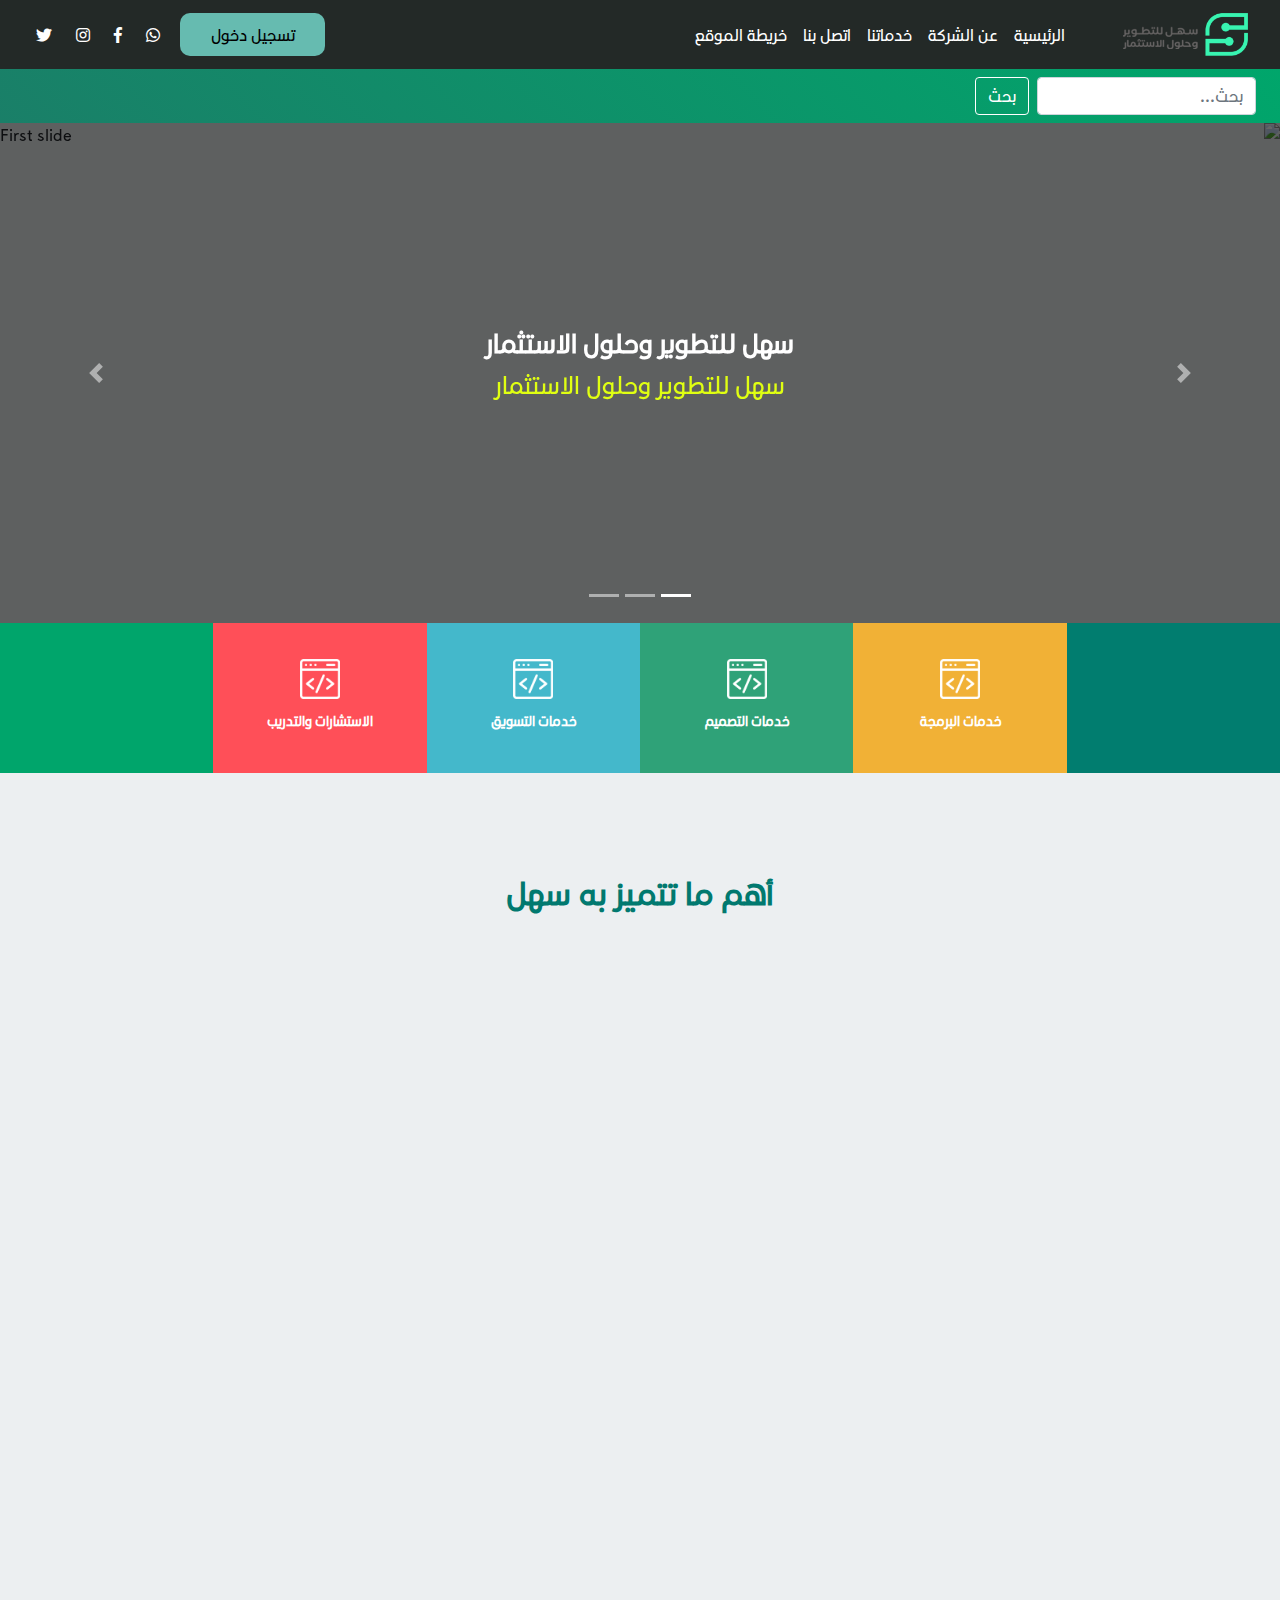
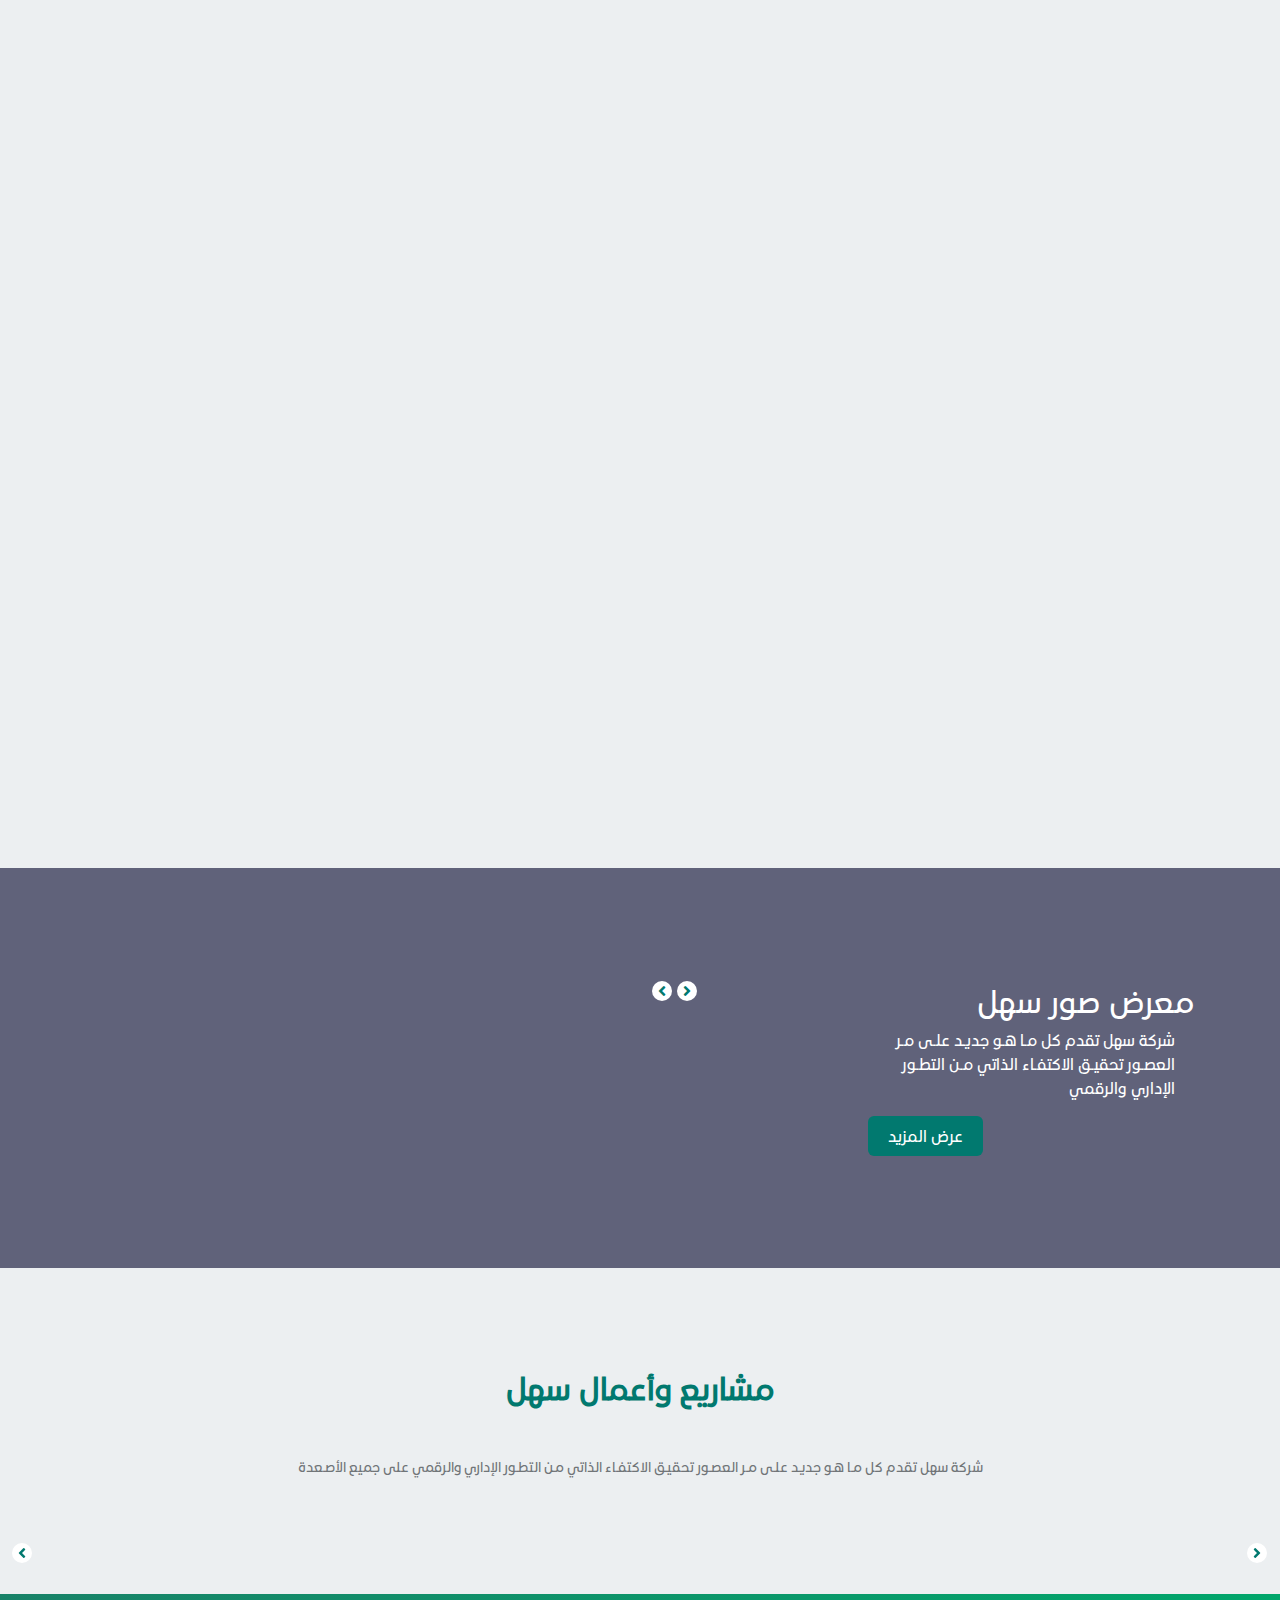
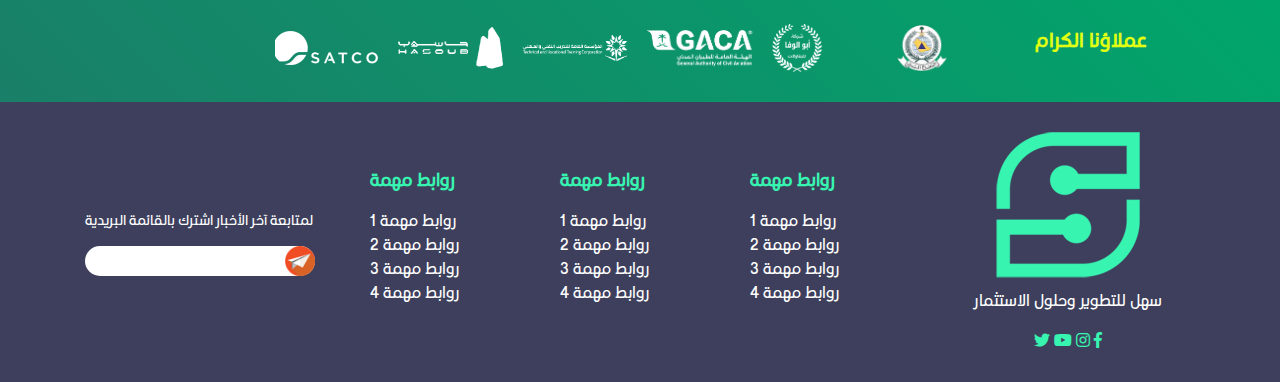
==== index.html @ a37078ad "Add files via upload" ====
<!DOCTYPE html>
<html lang="en">
<head>
    <meta charset="UTF-8">
    <meta http-equiv="X-UA-Compatible" content="IE=edge">
    <meta name="viewport" content="width=device-width, initial-scale=1.0">
    <link rel="stylesheet" href="https://maxcdn.bootstrapcdn.com/bootstrap/4.0.0/css/bootstrap.min.css" integrity="sha384-Gn5384xqQ1aoWXA+058RXPxPg6fy4IWvTNh0E263XmFcJlSAwiGgFAW/dAiS6JXm" crossorigin="anonymous">
    <link href="css/owl.carousel.min.css" rel="stylesheet">
    <link href="css/animate.css" rel="stylesheet">
    <link href="https://unpkg.com/aos@2.3.1/dist/aos.css" rel="stylesheet">
    <link rel="stylesheet" href="css/all.css">
    <link rel="stylesheet" href="css/style.css">
    <link rel="stylesheet" href="css/media.css">
    <link rel="icon" href="img/Layer 11.png" size="16*16">
    <title>Sahel | Home</title>
</head>
<body>

    <!-- Start Nabbar -->
    <nav class="navbar navbar-expand-lg nabBarhead">
        <div class="navbar-brand divImgHead" href="#">
            <img src="img/logo.png" alt="">
        </div>
        <button class="navbar-toggler" type="button" data-toggle="collapse" data-target="#navbarSupportedContent" aria-controls="navbarSupportedContent" aria-expanded="false" aria-label="Toggle navigation">
          <span class="navbar-toggler-icon"></span>
        </button>
      
        <div class="collapse navbar-collapse" id="navbarSupportedContent">
          <ul class="navbar-nav">
            <li class="nav-item active">
              <a class="nav-link aNavHead" href="#">الرئيسية <span class="sr-only">(current)</span></a>
            </li>
            <li class="nav-item">
              <a class="nav-link aNavHead" href="#">عن الشركة</a>
            </li>
            <li class="nav-item">
                <a class="nav-link aNavHead" href="#">خدماتنا</a>
              </li>
            <!-- <li class="nav-item dropdown">
              <a class="nav-link dropdown-toggle aNavHead" href="#" id="navbarDropdown" role="button" data-toggle="dropdown" aria-haspopup="true" aria-expanded="false">
                Dropdown
              </a>
              <div class="dropdown-menu" aria-labelledby="navbarDropdown">
                <a class="dropdown-item" href="#">Action</a>
                <a class="dropdown-item" href="#">Another action</a>
                <div class="dropdown-divider"></div>
                <a class="dropdown-item" href="#">Something else here</a>
              </div>
            </li> -->
            <li class="nav-item">
              <a class="nav-link aNavHead" href="#">اتصل بنا</a>
            </li>
            <li class="nav-item">
                <a class="nav-link aNavHead" href="#">خريطة الموقع</a>
              </li>
          </ul>
         
        </div>
        <div class="divLog">
            <button class="btnLogHead">تسجيل دخول</button>
        </div>
        <div class="divIconsHead">
            <i class="fab fa-whatsapp"></i>
            <i class="fab fa-facebook-f"></i>
            <i class="fab fa-instagram"></i>
            <i class="fab fa-twitter"></i>
        </div>
      
    </nav>
    <nav class="navbar navSearch">
        <form class="form-inline my-2 my-lg-0">
            <input class="form-control mr-sm-2 txtSearchHead" type="search" placeholder="بحث..." aria-label="Search">
            <button class="btn btnSearchHead my-2 my-sm-0" type="submit">بحث</button>
          </form>
      </nav>
    <!-- End Nabbar -->
    <!-- Start Content -->

    <!-- Start Slider -->
    <div id="carouselExampleIndicators" class="carousel slide" data-ride="carousel">
        <ol class="carousel-indicators">
          <li data-target="#carouselExampleIndicators" data-slide-to="0" class="active"></li>
          <li data-target="#carouselExampleIndicators" data-slide-to="1"></li>
          <li data-target="#carouselExampleIndicators" data-slide-to="2"></li>
        </ol>
        <div class="carousel-inner">
          <div class="carousel-item imgCurousel active">

            <img class="d-block w-100" src="img/lawPortfolio1.jpg" alt="First slide">
            <div class="overImgSlider">
                <div>
                <h3 class="hSahelSlider">سهل للتطوير وحلول الاستثمار</h3>
                <p  class="pSahelSlider">سهل للتطوير وحلول الاستثمار</p>
               
            </div>
            </div>
          </div>
          <div class="carousel-item imgCurousel">
            <img class="d-block w-100" src="img/lawPortfolio1.jpg" alt="Second slide">
            <div class="overImgSlider">
                <div>
                <h3 class="hSahelSlider">سهل للتطوير وحلول الاستثمار</h3>
                <p  class="pSahelSlider">سهل للتطوير وحلول الاستثمار</p>
              
            </div>
            </div>
          </div>
          <div class="carousel-item imgCurousel">
            <img class="d-block w-100" src="img/lawPortfolio1.jpg" alt="Third slide">
            <div class="overImgSlider">
                <div>
                <h3 class="hSahelSlider">سهل للتطوير وحلول الاستثمار</h3>
                <p  class="pSahelSlider">سهل للتطوير وحلول الاستثمار</p>
               
            </div>
            </div>
          </div>
        </div>
        <a class="carousel-control-prev" href="#carouselExampleIndicators" role="button" data-slide="prev">
          <span class="carousel-control-prev-icon" aria-hidden="true"></span>
          <span class="sr-only">Previous</span>
        </a>
        <a class="carousel-control-next" href="#carouselExampleIndicators" role="button" data-slide="next">
          <span class="carousel-control-next-icon" aria-hidden="true"></span>
          <span class="sr-only">Next</span>
        </a>
    </div>
    <!-- End Slider -->
    <div class="container-fluid secBoxesColors">
    <div class="row">
        <div class="col-md-2 col-12 colColorBoxes">
            <div class="rightBox"></div>
        </div>
        <div class="col-md-2 col-12 colColorBoxes">
            <a href="#">
            <div class="boxProgramming">
                <img src="img/iconCode.png" class="iconCodeImg" alt="">
                <p>خدمات البرمجة</p>
            </div>
            </a>
        </div>
        <div class="col-md-2 col-12 colColorBoxes">
            <a href="#">
            <div class="boxDesign">
                <img src="img/iconCode.png" class="iconCodeImg" alt="">
                <p>خدمات التصميم</p>
            </div>
            </a>
        </div>
        <div class="col-md-2 col-12 colColorBoxes">
            <a href="#">
            <div class="boxMarketing">
                <img src="img/iconCode.png" class="iconCodeImg" alt="">
                <p>خدمات التسويق</p>
            </div>
            </a>
        </div>
        <div class="col-md-2 col-12 colColorBoxes">
            <a href="#">
            <div class="boxTranining">
                <img src="img/iconCode.png" class="iconCodeImg" alt="">
                <p>الاستشارات والتدريب</p>
            </div>
            </a>
        </div>
        <div class="col-md-2 col-12 colColorBoxes">
            <div class="leftBox"></div>
        </div>
    </div>
    </div>
    <div class="container">
        <div class="secFeatures">
            <h2 class="hFeatures">أهم ما تتميز به سهل</h2>
            <div class="row">
                <div class="col-md-6 col-12" data-aos="fade-right">
                    <div class="flexFeatures">
                        <div class="divIconFeatures">
                            <img src="img/iconFeatures.png" class="iconFeatures" alt="">
                        </div>
                        <div>
                            <h5 class="hTxtFeatures">حلول ابتكارية غير تقليدية</h5>
                            <p  class="pFeatures">شركة سهل تسعى لتقديم شكل ونوع مختلف من الحلول العبقرية خارج الصندوق لتطوير وتحسين أعمالك ومشاريعك المستقبلية وبطرق مميزة.</p>
                    
                        </div>
                    </div>
                    <div class="flexFeatures">
                        <div class="divIconFeatures">
                            <img src="img/iconFeatures.png" class="iconFeatures" alt="">
                        </div>
                        <div>
                            <h5 class="hTxtFeatures">متابعة مستمرة لسير العمل</h5>
                            <p  class="pFeatures">شركة سهل تضمن لعملائها الكرام نجاح مشاريعهم وأعمالهم وذلك من خلال امدادهم بالتقارير الدورية اللازمة لسير عملهم لكي يكونوا في اطمئنان دائم.</p>
                    
                        </div>
                    </div>
                </div>
                <div class="col-md-6 col-12" data-aos="fade-left">
                    <div class="flexFeatures">
                        <div class="divIconFeatures">
                            <img src="img/iconFeatures.png" class="iconFeatures" alt="">
                        </div>
                        <div>
                            <h5 class="hTxtFeatures">خطة تنفيذية بخطوات مدروسة</h5>
                            <p  class="pFeatures">شركة سهل تتبع منهجية تتسم بالوضوح والشفافية في وضع الخطط لتنفيذ الحلول بكل سهولة و يسر وتضع خطوات مدروسة من قبل لضمان نجاح العمل.</p>
                    
                        </div>
                    </div>
                    <div class="flexFeatures">
                        <div class="divIconFeatures">
                            <img src="img/iconFeatures.png" class="iconFeatures" alt="">
                        </div>
                        <div>
                            <h5 class="hTxtFeatures">جودة عالية وأفضل سعر</h5>
                            <p  class="pFeatures">شركة سهل لا تسعى فقط لمجرد تقديم خدماتها لجمهورها فقط بل تهدف الى تقديم تلك الخدمات بأعلى جودة ممكنة وبأنسب وافضل سعر أيضا.</p>
                    
                        </div>
                    </div>
                </div>
            </div>
        </div>
        <div class="secAbout" data-aos="fade-up">
            <h2 class="hFeatures">من هي سهل للتطوير</h2>
            <div class="descAbout">
            <p>شركة سهل تقدم كل مـا هـو جديـد علـى مـر العصـور تحقيـق الاكتفـاء الذاتي مـن التطـور الإداري والرقمي على جميع الأصـعدة تـوفير اقتراحـات وفـرص استثمارية وتحليـل الـنظم التجارية وتقديم الاستشارات التطويرية والتقنية والتجارية</p>    
        </div>
            <div class="headSectors">
                <h3 class="hHeadSectors">مجالس سهل</h3>
                <button class="btnHeadSectors">قراءة المزيد</button>             
            </div>
            <div class="row">
                <div class="col-md-4 col-12" data-aos="flip-left">
                    <div class="divSector">
                        <div class="backIconAbout">
                            <img src="img/iconSector.png" alt="">
                        </div>
                        <h5 class="hHeadSectors">المجلس الاستشاري الفخري</h5>
                        <p class="pDivSector">شركة سهل تقدم كل مـا هـو جديـد علـى مـر العصـور تحقيـق الاكتفـاء الذاتي مـن التطـور الإداري والرقمي على جميع الأصـعدة تـوفير اقتراحـات وفـرص استثمارية</p>
                  
                    </div>
                </div>
                <div class="col-md-4 col-12" data-aos="flip-right">
                    <div class="divSector">
                        <div class="backIconAbout">
                            <img src="img/iconSector.png" alt="">
                        </div>
                        <h5 class="hHeadSectors">المجلس الاستثماري</h5>
                        <p class="pDivSector">شركة سهل تقدم كل مـا هـو جديـد علـى مـر العصـور تحقيـق الاكتفـاء الذاتي مـن التطـور الإداري والرقمي على جميع الأصـعدة تـوفير اقتراحـات وفـرص استثمارية</p>
                  
                    </div>
                </div>
                <div class="col-md-4 col-12" data-aos="flip-left">
                    <div class="divSector">
                        <div class="backIconAbout">
                            <img src="img/iconSector.png" alt="">
                        </div>
                        <h5 class="hHeadSectors">المجلس التسويقي</h5>
                        <p class="pDivSector">شركة سهل تقدم كل مـا هـو جديـد علـى مـر العصـور تحقيـق الاكتفـاء الذاتي مـن التطـور الإداري والرقمي على جميع الأصـعدة تـوفير اقتراحـات وفـرص استثمارية</p>
                  
                    </div>
                </div>
            </div>
            <div class="headSectors">
                <h3 class="hHeadSectors"> أبرز خدمات سهل</h3>
                <button class="btnHeadSectors">قراءة المزيد</button>             
            </div>
            <div class="row">
                <div class="col-md-4 col-12" data-aos="zoom-in">
                    <div class="divSector">
                        <div class="backIconAboutServices">
                            <img src="img/iconFeatures.png" alt="">
                        </div>
                        <h5 class="hHeadSectorServices">خدمات الدعم اللوجستي</h5>
                   </div>
                </div>
                <div class="col-md-4 col-12" data-aos="zoom-in-up">
                    <div class="divSector">
                        <div class="backIconAboutServices">
                            <img src="img/iconFeatures.png" alt="">
                        </div>
                        <h5 class="hHeadSectorServices">خدمات التدريب الاستشارات</h5>
                   </div>
                </div>
                <div class="col-md-4 col-12" data-aos="zoom-in-down">
                    <div class="divSector">
                        <div class="backIconAboutServices">
                            <img src="img/iconFeatures.png" alt="">
                        </div>
                        <h5 class="hHeadSectorServices">خدمات الحوكمة المؤسسية</h5>
                   </div>
                </div>
                <div class="col-md-4 col-12" data-aos="zoom-in-left">
                    <div class="divSector">
                        <div class="backIconAboutServices">
                            <img src="img/iconFeatures.png" alt="">
                        </div>
                        <h5 class="hHeadSectorServices">خدمات الأتمتة الرقمية</h5>
                   </div>
                </div>
                <div class="col-md-4 col-12" data-aos="zoom-in-right">
                    <div class="divSector">
                        <div class="backIconAboutServices">
                            <img src="img/iconFeatures.png" alt="">
                        </div>
                        <h5 class="hHeadSectorServices">خدمات البنية التحتية</h5>
                   </div>
                </div>
                <div class="col-md-4 col-12" data-aos="zoom-out">
                    <div class="divSector">
                        <div class="backIconAboutServices">
                            <img src="img/iconFeatures.png" alt="">
                        </div>
                        <h5 class="hHeadSectorServices">التسويق والتصميم والبرمجة</h5>
                   </div>
                </div>
            </div>
        </div>
    </div>
    <div class="secPortfolio">
            <div class="overImgPortfolio">
                <div class="container">
                    <div class="row">
                        <div class="col-md-6 col-12 colRightPortfolio">
                            <h2 class="hPortfolio">معرض صور سهل</h2>
                            <p class="pPortfolio">شركة سهل تقدم كل مـا هـو جديـد علـى مـر العصـور تحقيـق الاكتفـاء الذاتي مـن التطـور الإداري والرقمي</p>
                           <div class="divbtnHeadSectors">
                            <button class="btnHeadSectors">عرض المزيد</button>      
                           </div>
                        </div>
                        <div class="col-md-6 col-12"> 
                            <div class="col-lg-12"> 
                                <div class="client-logo-slider sliderPortfolio" style="direction: ltr;">
                                    <div class="single-item singleItemPortfolio">
                                       <div class="imgSliderPortfolio">
                                           <img src="img/lawPortfolio1.jpg" alt="">
                                       </div>
                                     
                                    </div>
                                    <div class="single-item singleItemPortfolio">
                                      
                                       <div class="imgSliderPortfolio">
                                        <img src="img/lawPortfolio1.jpg" alt="">
                                     </div>
                                    </div>
                                     <div class="single-item singleItemPortfolio">
                                       
                                       <div class="imgSliderPortfolio">
                                        <img src="img/lawPortfolio1.jpg" alt="">
                                     </div>
                                    </div>
                                    <div class="single-item singleItemPortfolio">
                                      
                                        <div class="imgSliderPortfolio">
                                         <img src="img/lawPortfolio1.jpg" alt="">
                                     </div>
                                     </div>
                                     <div class="single-item singleItemPortfolio">
                                       
                                        <div class="imgSliderPortfolio">
                                         <img src="img/lawPortfolio1.jpg" alt="">
                                      </div>
                                     </div>
                                     <div class="single-item singleItemPortfolio">
                                       
                                        <div class="imgSliderPortfolio">
                                         <img src="img/lawPortfolio1.jpg" alt="">
                                      </div>
                                     </div>
                                     <div class="single-item singleItemPortfolio">
                                       
                                        <div class="imgSliderPortfolio">
                                         <img src="img/lawPortfolio1.jpg" alt="">
                                      </div>
                                     </div>
                                     <div class="single-item singleItemPortfolio">
                                       
                                        <div class="imgSliderPortfolio">
                                         <img src="img/lawPortfolio1.jpg" alt="">
                                      </div>
                                     </div>
                                     <div class="single-item singleItemPortfolio">
                                       
                                        <div class="imgSliderPortfolio">
                                         <img src="img/lawPortfolio1.jpg" alt="">
                                      </div>
                                     </div>
                                </div>
                            </div>
                        </div>
                    </div>
                </div>
            </div>
    </div>
    <div class="secProjects">
        <h2 class="hFeatures">مشاريع وأعمال سهل</h2>
        <div class="descAbout">
        <p>شركة سهل تقدم كل مـا هـو جديـد علـى مـر العصـور تحقيـق الاكتفـاء الذاتي مـن التطـور الإداري والرقمي على جميع الأصـعدة </p>    
        </div>
        <div class="container">
        <div class="row">
            <div class="col-lg-12"> 
                <div class="client-logo-slider" style="direction: ltr;">
                    <div class="single-item">
                        <img src="img/lawPortfolio1.jpg" alt="">
                    </div>
                    <div class="single-item">
                        <img src="img/lawPortfolio1.jpg" alt="">
                    </div>  
                    <div class="single-item">
                        <img src="img/lawPortfolio1.jpg" alt="">
                    </div>  
                    <div class="single-item">
                        <img src="img/lawPortfolio1.jpg" alt="">
                    </div>  
                    <div class="single-item">
                        <img src="img/lawPortfolio1.jpg" alt="">
                    </div>  
                    <div class="single-item">
                        <img src="img/lawPortfolio1.jpg" alt="">
                    </div>  
                    <div class="single-item">
                        <img src="img/lawPortfolio1.jpg" alt="">
                    </div>  
                    <div class="single-item">
                        <img src="img/lawPortfolio1.jpg" alt="">
                    </div>  
                    <div class="single-item">
                        <img src="img/lawPortfolio1.jpg" alt="">
                    </div>  
                    <div class="single-item">
                        <img src="img/lawPortfolio1.jpg" alt="">
                    </div>
                    
                </div>
            </div>
        </div>
        </div>
    </div>
    <div class="secPartiners">
        <div class="container">
        <div class="row">
            <div class="col-md-2 col-12">
                <p class="pPartiners">عملاؤنا الكرام</p>
            </div>
            <div class="col-md-8 col-12">
                <div class="row">
                    <div class=" col-lg-12">
                        <div class="client-logo-slider sliderPortfolio" style="direction: ltr;">
                           
                            <div class="single-item">
                                <div>
                                    <img src="img/Layer 10.png" alt="">
                                </div>
                            </div>
                                <div class="single-item ">
                                <div>
                                    <img src="img/Layer 11 copy 3.png" alt="">
                                </div>
                                </div>
                                <div class="single-item ">
                                <div>
                                    <img src="img/Layer 7 copy 5.png" alt="">
                                </div>
                                </div>
                                <div class="single-item ">
                                <div>
                                    <img src="img/Layer 8 copy.png" alt="">
                                </div>
                                </div>
                                <div class="single-item ">
                                    <div>
                                        <img src="img/Layer 7.png" class="imgLayerParteners" alt="">
                                    </div>
                                    </div>
                                <div class="single-item ">
                                    <div>
                                        <img src="img/Layer 9.png"  class="imgLayerParteners" alt="">
                                    </div>
                                </div>
                            </div>
                        </div>
                    </div>
                </div>
        </div>
    </div>
    </div>
    <div class="footer">
        <div class="container">
            <div class="row rowColsFooter">
                <div class="col-md-3 col-12 colLogoFooter">
                    <img src="img/Layer 11.png" alt="">
                    <p class="pLogoFooter">سهل للتطوير وحلول الاستثمار</p>
                    <div class="divIconsFooter">
                        <i class="fab fa-facebook-f"></i>
                        <i class="fab fa-instagram"></i>
                        <i class="fab fa-youtube"></i>
                        <i class="fab fa-twitter"></i>
                    </div>
                </div>
                <div class="col-md-2 col-12">
                    <p class="headLinksFooter">روابط مهمة</p>
                    <ul type="none">
                        <a href="#" class="aLinksFooter">
                        <li>
                            روابط مهمة 1
                        </li>
                        </a>
                        <a href="#" class="aLinksFooter">
                            <li>
                                روابط مهمة 2
                            </li>
                        </a>
                        <a href="#" class="aLinksFooter">
                            <li>
                                روابط مهمة 3
                            </li>
                        </a>
                        <a href="#" class="aLinksFooter">
                            <li>
                                روابط مهمة 4
                            </li>
                        </a>
                    </ul>
                </div>
                <div class="col-md-2 col-12">
                    <p class="headLinksFooter">روابط مهمة</p>
                    <ul type="none">
                        <a href="#" class="aLinksFooter">
                        <li>
                            روابط مهمة 1
                        </li>
                        </a>
                        <a href="#" class="aLinksFooter">
                            <li>
                                روابط مهمة 2
                            </li>
                        </a>
                        <a href="#" class="aLinksFooter">
                            <li>
                                روابط مهمة 3
                            </li>
                        </a>
                        <a href="#" class="aLinksFooter">
                            <li>
                                روابط مهمة 4
                            </li>
                        </a>
                    </ul>
                </div>
                <div class="col-md-2 col-12">
                    <p class="headLinksFooter">روابط مهمة</p>
                    <ul type="none">
                        <a href="#" class="aLinksFooter">
                        <li>
                            روابط مهمة 1
                        </li>
                        </a>
                        <a href="#" class="aLinksFooter">
                            <li>
                                روابط مهمة 2
                            </li>
                        </a>
                        <a href="#" class="aLinksFooter">
                            <li>
                                روابط مهمة 3
                            </li>
                        </a>
                        <a href="#" class="aLinksFooter">
                            <li>
                                روابط مهمة 4
                            </li>
                        </a>
                    </ul>
                </div>
                <div class="col-md-3 col-12">
                    <div>
                    <p class="pFooterEmail">لمتابعة آخر الأخبار اشترك بالقائمة البريدية</p>
                    <div>
                        <input class="searchFooter" type="search">
                        <div class="imgSearchIconFooter">
                        <img src="img/searchIconFooter.png" alt="">
                        </div>
                    </div>
                </div>
                </div>

            </div>
        </div>
    </div>
    <!-- End content -->

    <script src="https://code.jquery.com/jquery-3.2.1.slim.min.js" integrity="sha384-KJ3o2DKtIkvYIK3UENzmM7KCkRr/rE9/Qpg6aAZGJwFDMVNA/GpGFF93hXpG5KkN" crossorigin="anonymous"></script>
    <script src="js/jquery-1.12.4.min.js"></script>
    <script src="https://cdnjs.cloudflare.com/ajax/libs/popper.js/1.12.9/umd/popper.min.js" integrity="sha384-ApNbgh9B+Y1QKtv3Rn7W3mgPxhU9K/ScQsAP7hUibX39j7fakFPskvXusvfa0b4Q" crossorigin="anonymous"></script>
    <script src="https://maxcdn.bootstrapcdn.com/bootstrap/4.0.0/js/bootstrap.min.js" integrity="sha384-JZR6Spejh4U02d8jOt6vLEHfe/JQGiRRSQQxSfFWpi1MquVdAyjUar5+76PVCmYl" crossorigin="anonymous"></script>
    <script src="js/owl.carousel.min.js"></script>
    <script src="js/jquery.mixitup.min.js"></script>
    <script src="js/jquery.counterup.min.js"></script>
    <script src="js/custom.js"></script>
    <!-- animate -->
    <script src="https://unpkg.com/aos@2.3.1/dist/aos.js"></script>
    <script>
        AOS.init();
      </script>

</body>
</html>
---- css/style.css ----
*{
    padding: 0;
    margin: 0;
    box-sizing: border-box;
}
html{
    direction: rtl;
}
body{
    background-color: #eceff1;
    font-family: Careem;
}
a{
    text-decoration: none;
}
a:hover{
    text-decoration: none;
}
@font-face {
    font-family: Careem;
    src: url(../webfonts/Careem\ Regular.ttf);
}
.nabBarhead{
    background-color:#232927 ;
}
.navSearch{
    background-image: -moz-linear-gradient( 45deg, rgb(26,127,104) 0%, rgb(0,166,107) 100%);
    background-image: -webkit-linear-gradient( 45deg, rgb(26,127,104) 0%, rgb(0,166,107) 100%);
    background-image: -ms-linear-gradient( 45deg, rgb(26,127,104) 0%, rgb(0,166,107) 100%);
}
.aNavHead{
    color: #fff !important;
}
.divImgHead{
    width: 10%;
    margin-left: 50px;
}
.divImgHead img{
    width: 100%;
    height: auto;
}
.txtSearchHead{
    margin-right: unset;
    margin-left: .5rem!important;
}
.btnSearchHead{
    border-color: #fff;
    color:#fff;
    background-color: transparent;
}
.divIconsHead{
    color: #fff;
}
.divIconsHead i{
    margin-left: 20px;
}
.btnLogHead{
        margin-left: 20px;
        border:none;
        border-radius: 10px;
        background-color: rgb(102, 187, 176);
        width: 145px;
        height: 43px;
}
.imgCurousel{
height: 500px;
}
.imgCurousel img{
    height: auto;
    position:relative;
}
.overImgSlider{
    position: absolute;
    top: 0px;
    height: 100%;
    width: 100%;
    background-color: rgba(0, 0, 0, 0.6);
    display: flex;
    align-items: center;
    justify-content: center;
    text-align: center;
}
.hSahelSlider{
    font-size: 19.44pt;
    color: #fff;
    font-weight: bold;
}
.pSahelSlider{
    color: rgb(224, 255, 18);      
    font-size: 18.44pt;
}
.rightBox{
    height: 150px;
    background-color: rgb(1, 125, 111);
}
.leftBox{
    height: 150px;
    background-color: rgb(0, 165, 107);
}
.boxProgramming{
    background-color: #f1b136;
    display: flex;
    flex-direction: column;
    align-items: center;
    justify-content: center;
    color: #fff;
    padding-top:30px ;
    padding-bottom:20px ;
    height: 150px;
}
.iconCodeImg{
    margin-bottom: 13px;
    width: 40px;
}
.boxProgramming p,.boxDesign p,.boxMarketing p,.boxTranining p{
    font-size: 10pt;
    font-weight: bold;
}
.boxDesign{
    background-color: #2fa278;
    display: flex;
    flex-direction: column;
    align-items: center;
    justify-content: center;
    color: #fff;
    padding-top:30px ;
    padding-bottom:20px ;
    height: 150px;
}
.boxMarketing{
    background-color: #44b8cb;
    display: flex;
    flex-direction: column;
    align-items: center;
    justify-content: center;
    color: #fff;
    padding-top:30px ;
    padding-bottom:20px ;
    height: 150px;
}
.boxTranining{
    background-color: #ff4f58;
    display: flex;
    flex-direction: column;
    align-items: center;
    justify-content: center;
    color: #fff;
    padding-top:30px ;
    padding-bottom:20px ;
    height: 150px;
}
.colColorBoxes{
    padding-left: 0px;
    padding-right: 0px;
}
.hFeatures{
    color: rgb(1, 121, 111);
    font-size: 12 pt;
    text-align: center;
    font-weight: bold;
    /* margin-top: 73px; */
    margin-bottom: 49px;
}
.flexFeatures{
    display: flex;
    align-items: center;
    margin-bottom: 20px;
}
.secPortfolio{
    margin-bottom: 100px;
}
.divIconFeatures{
    background-color: transparent;
    display: flex;
    align-items: center;
    justify-content: center;
    border: 1px solid  rgb(145, 139, 139);
    border-radius: 10px;
    padding:10px 15px;
    margin-left: 20px;
}
.iconFeatures{
    width: 40px;
}
.hTxtFeatures{
    color: rgb(1, 121, 111);
    text-align: right;
}
.pFeatures{
    text-align: right;
    color: rgb(112, 117, 120);
    width: 309px;
}
.secFeatures{
    margin-bottom: 100px;
}
.descAbout{
    color: rgb(112, 117, 120);
    text-align: center;
    padding-left: 180px;
    padding-right: 180px;
    font-size: 14px;
}
.headSectors{
    display: flex;
    align-items: center;
    justify-content: space-between;
    margin-bottom: 20px;
    margin-top: 20px;

}
.secBoxesColors{
    margin-bottom: 100px;
}
.hHeadSectors{
    color: rgb(1, 121, 111);
}
.btnHeadSectors{
    background-color:rgb(1, 121, 111) ;
    border: none;
    border-radius:6px;
    padding: 8px 20px;
    color: #fff;
}
.backIconAbout{
    height: 120px;
    width: 120px;
    border-radius: 50%;
    background-color:rgb(1, 121, 111) ;
    display: flex;
    justify-content: center;
    align-items: center;
    margin-bottom: 10px;
}
.backIconAbout img{
    width: 50px;
}
.divSector{
    display: flex;
    flex-direction: column;
    justify-content: center;
    align-items: center;
    margin-bottom: 40px;
}
.pDivSector{
    font-size: 14.5px;
    color: rgb(112, 117, 120);
    text-align: center;
    width: 315px;
}
.backIconAboutServices{
    height: 120px;
    width: 120px;
    border-radius: 50%;
    background-color:transparent ;
    border: 1px solid rgb(1, 121, 111);
    display: flex;
    justify-content: center;
    align-items: center;
    margin-bottom: 10px;
}
.backIconAboutServices img{
    width: 50px;
}
.hHeadSectorServices{
    color: rgb(61, 63, 92);
}
.secAbout{
    margin-bottom: 100px;
}
.secPortfolio{
    background-image: url(../img/backgroundPortfolio.png);
    background-position: top;
    background-repeat: no-repeat;
    background-size: cover;
    background-attachment: fixed;
    min-height: 400px;
}
.overImgPortfolio{
    background-color: rgb(61, 63, 92,0.8);
    min-height: 400px;
    display: flex;
    justify-content: center;
    align-items: center;
}
.hPortfolio,.pPortfolio{
    text-align: right;
    color: #fff;
}
.pPortfolio{
    width:300px;
    padding-right: 20px;
}
.imgSliderPortfolio{
    margin-bottom: 10px;
    width: 140px;
    margin-right: 90px !important;
}
.imgSliderPortfolio img{
    width: 100%;
    height: auto;
}
.secPortfolio .overImgPortfolio .container .row .col-md-6 .col-lg-12 .client-logo-slider .owl-stage-outer .owl-stage .owl-item{
    margin-right: 111px !important;

}
.secPartiners .container .row .col-md-8 .row .col-lg-12 .client-logo-slider .owl-stage-outer .owl-stage{
    display: flex;
    align-items: center;
}

.owl-controls{
    position: absolute;
    top: 0px;
    right: -87px;
}
.owl-prev{
    display: flex;
    justify-content: center;
    align-items: center;
    border-radius: 50%;
    background: #fff;
    width: 20px;
    height: 20px;
    color: rgb(1, 121, 111);
    margin-right: 5px;
    margin-left: 10px;

}
.owl-next{
    display: flex;
    justify-content: center;
    align-items: center;
    border-radius: 50%;
    background: #fff;
    width: 20px;
    height: 20px;
    color: rgb(1, 121, 111);
}
.divbtnHeadSectors{
    display: flex;
    justify-content: center;
}
.secPartiners{
    margin-top: 100px;
    background-image: -moz-linear-gradient( 45deg, rgb(26,127,104) 0%, rgb(0,166,107) 100%);
    background-image: -webkit-linear-gradient( 45deg, rgb(26,127,104) 0%, rgb(0,166,107) 100%);
    background-image: -ms-linear-gradient( 45deg, rgb(26,127,104) 0%, rgb(0,166,107) 100%);
    padding-top: 30px;
    padding-bottom: 30px;

}
.pPartiners{
    color: rgb(224, 255, 18);  
    font-weight: bold;
    font-size: 20px; 
}
.secPartiners .container .row .col-md-8 .row .col-lg-12 .client-logo-slider .owl-controls{
    display: none !important;
}
.secPortfolio .overImgPortfolio .container .row .col-md-6 .col-lg-12 .client-logo-slider .owl-controls .owl-nav
{
    display: flex;
}
.imgLayerParteners{
    width: 50px !important;
}
.footer{
    background-color: rgb(61, 63, 92);
    padding-top: 30px;
    padding-bottom: 30px;
}
.divIconsFooter{
    color: #38f4b1;
    text-align: center;
}
.pLogoFooter{
    text-align: center;
    color: #fff;
    margin-top: 10px;
}
.colLogoFooter{
    display: flex;
    flex-direction: column;
    justify-content: center;
    align-items: center;
}
.headLinksFooter{
    color: #38f4b1;
    font-weight: bold;
    font-size: 18px;
}
.aLinksFooter{
    color: #fff;
}
.aLinksFooter:hover{
    color: #fff;
}
.pFooterEmail{
    color: #fff;
    font-size: 14px;
}
.searchFooter{
    border-radius: 21px;
    background-color: rgb(255, 255, 255);
    border: none;
    width: 230px;
    position: relative;
    height: 30px;
    padding-right: 35px;
    outline: none;
}
.imgSearchIconFooter{
    position: absolute;
    width: 30px;
    top: 37px;
    right: 40px;
}
.imgSearchIconFooter img{
    width: 100%;
    height: auto;
}
.rowColsFooter{
    align-items: center;
}

#Top{
    display: none !important;
}
---- css/media.css ----
@media (max-width: 399px) {
    .secProjects .container .row .col-lg-12 .client-logo-slider .owl-controls .owl-nav{
        display: none;
    }
}
@media (min-width:400px) and (max-width: 575.98px) {
    .secProjects .container .row .col-lg-12 .client-logo-slider .owl-controls .owl-nav{
        display: none;
    }
}
@media (min-width: 576px) and (max-width: 767.98px){
    .secProjects .container .row .col-lg-12 .client-logo-slider .owl-controls .owl-nav{
        display: none;
    }
}
@media (min-width: 768px) and (max-width: 991.98px) {
    .secProjects .container .row .col-lg-12 .client-logo-slider .owl-controls .owl-nav{
        display: none;
    }
}
@media (min-width: 992px) and (max-width: 1199.98px) {

.secProjects .container .row .col-lg-12 .client-logo-slider .owl-controls .owl-nav{
    display: none;
}
}
@media (min-width: 1200px) {
    .secProjects .container .row .col-lg-12 .client-logo-slider .owl-controls .owl-nav{
        display: flex !important;
        margin-top: 50px !important;
    }
    .secProjects .container .row .col-lg-12 .client-logo-slider .owl-controls .owl-nav .owl-prev{
        margin-right: 1215px !important;
    }
    .secProjects .container .row .col-lg-12 .client-logo-slider .owl-controls .owl-nav .owl-next{
        margin-right: 15px !important;
    }
}
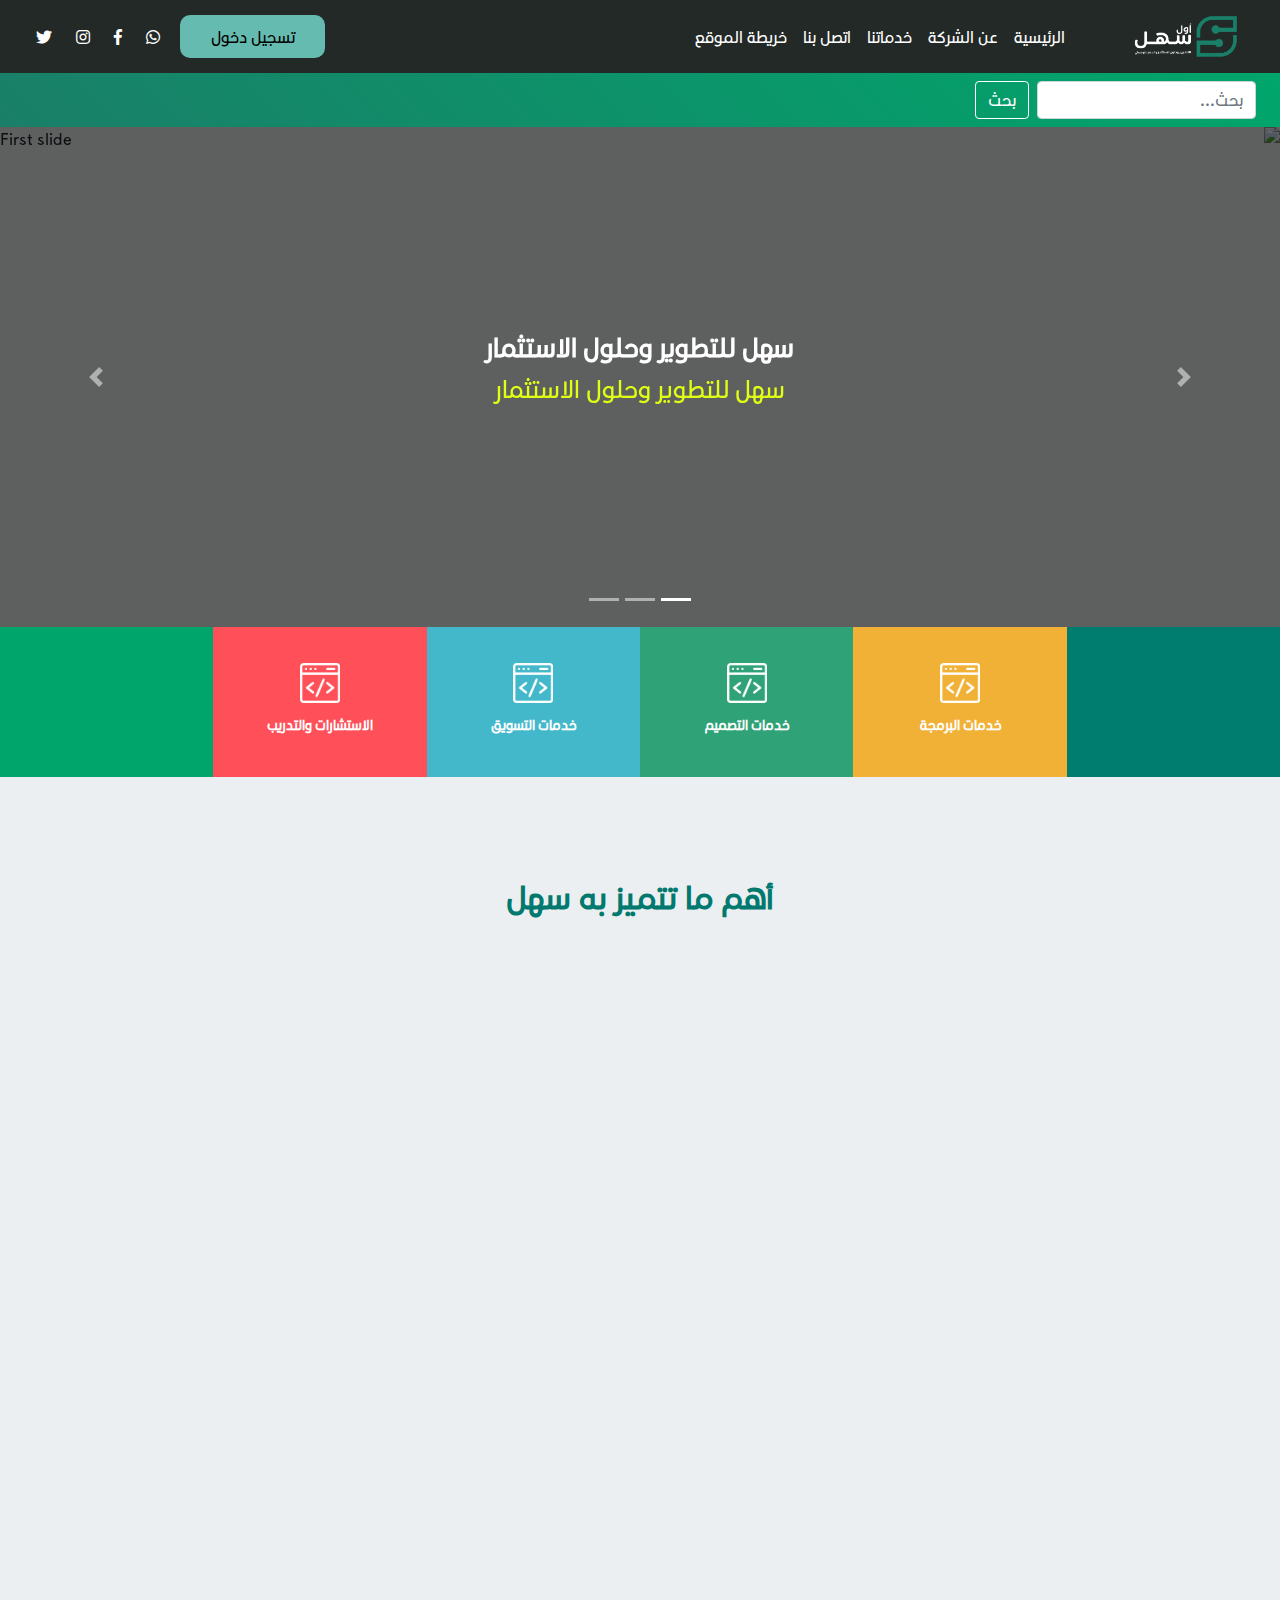
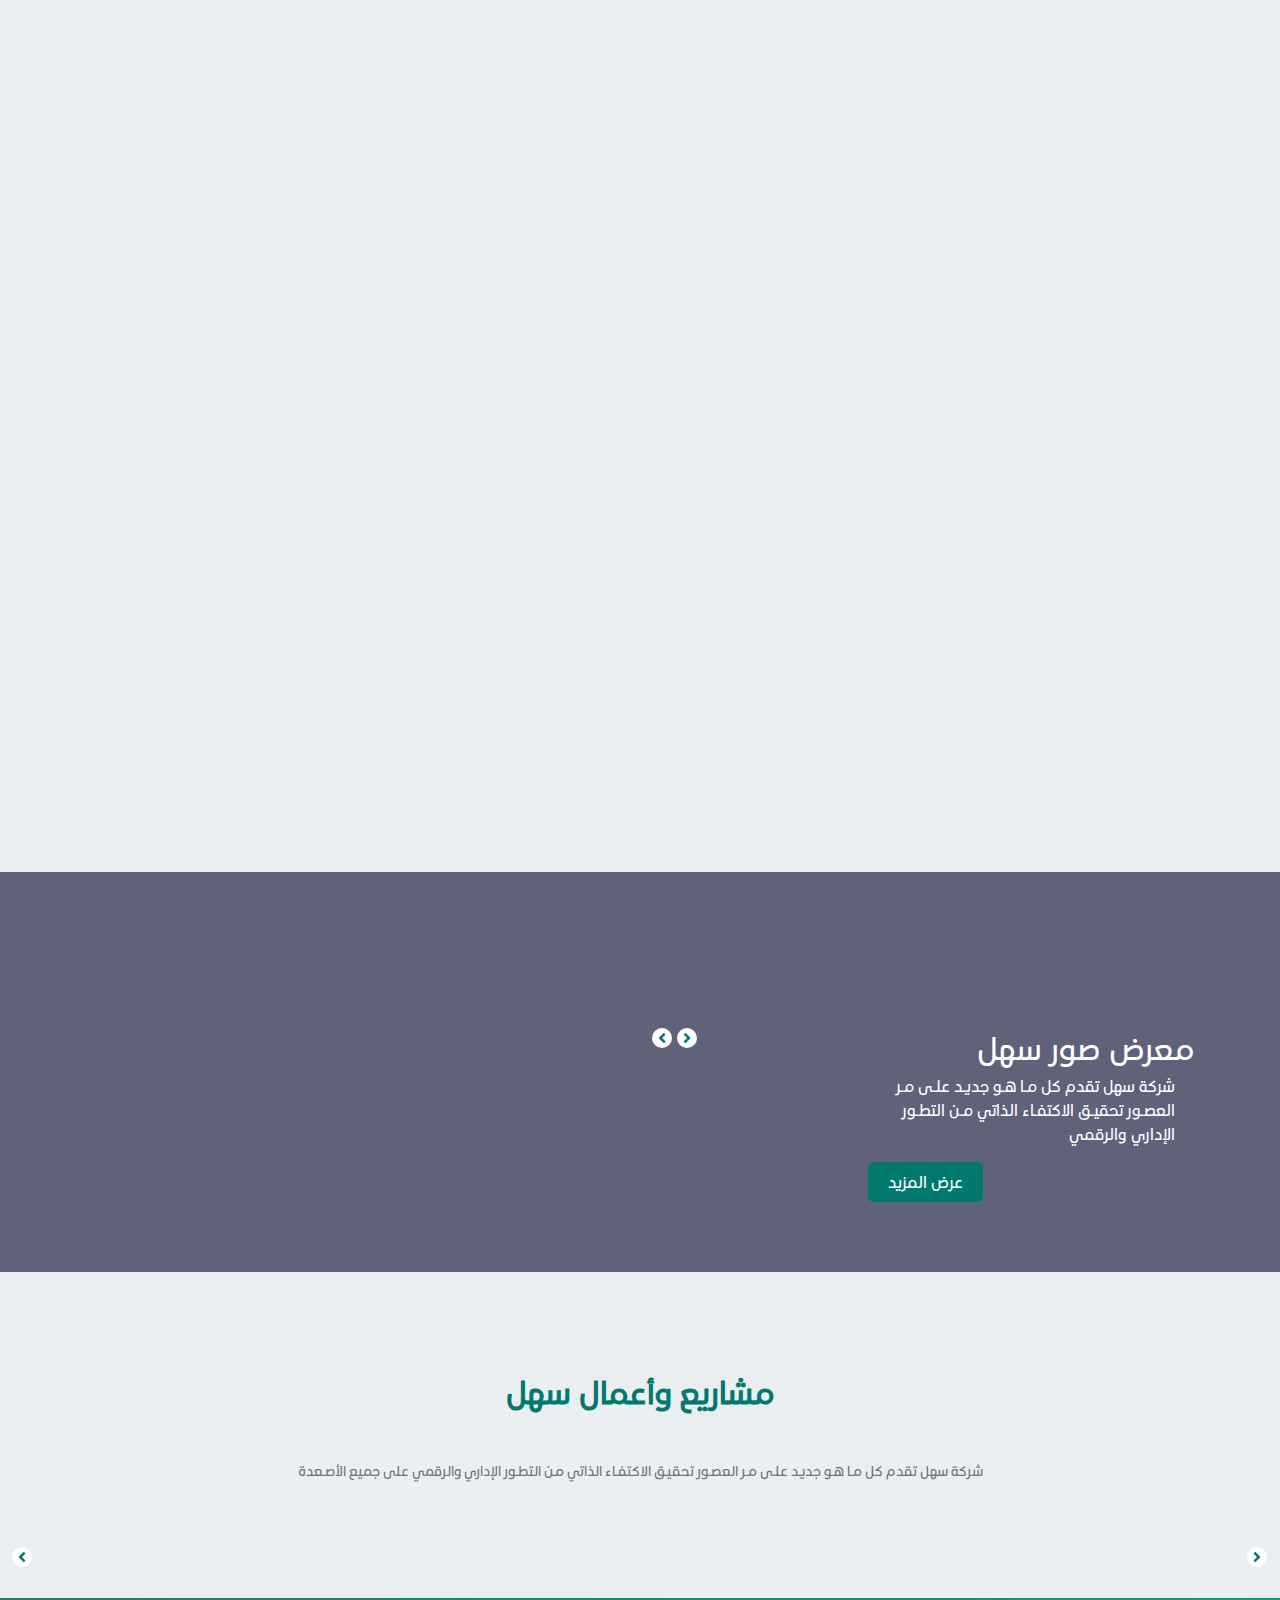
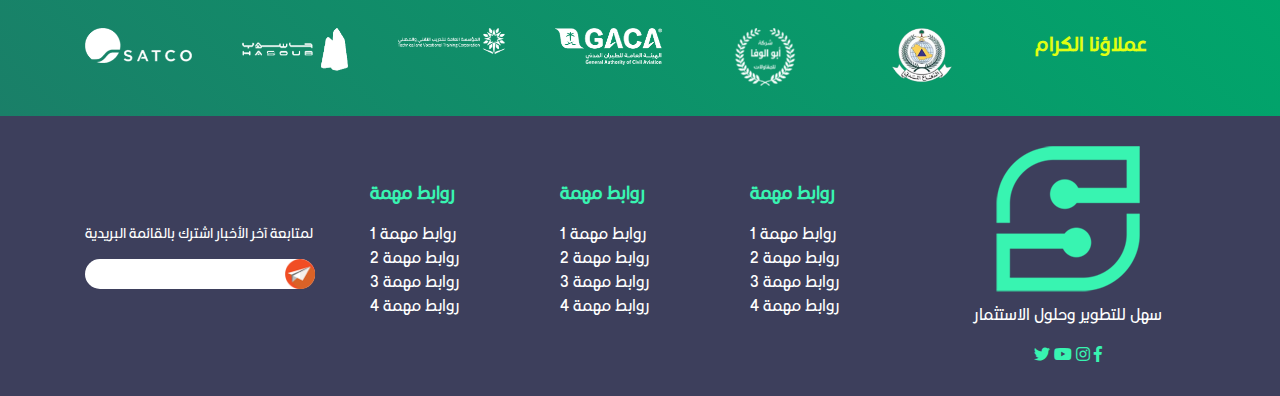
==== commit 31197c78: "Add files via upload" ====
--- a/index.html
+++ b/index.html
@@ -19,7 +19,7 @@
     <!-- Start Nabbar -->
     <nav class="navbar navbar-expand-lg nabBarhead">
         <div class="navbar-brand divImgHead" href="#">
-            <img src="img/logo.png" alt="">
+            <img src="img/جديد والمعتمد.png" alt="">
         </div>
         <button class="navbar-toggler" type="button" data-toggle="collapse" data-target="#navbarSupportedContent" aria-controls="navbarSupportedContent" aria-expanded="false" aria-label="Toggle navigation">
           <span class="navbar-toggler-icon"></span>
@@ -441,38 +441,38 @@
             <div class="col-md-2 col-12">
                 <p class="pPartiners">عملاؤنا الكرام</p>
             </div>
-            <div class="col-md-8 col-12">
+            <div class="col-md-10 col-12">
                 <div class="row">
                     <div class=" col-lg-12">
                         <div class="client-logo-slider sliderPortfolio" style="direction: ltr;">
                            
-                            <div class="single-item">
+                            <div class="single-item" class="itemParteners">
                                 <div>
                                     <img src="img/Layer 10.png" alt="">
                                 </div>
                             </div>
-                                <div class="single-item ">
+                                <div class="single-item "  class="itemParteners">
                                 <div>
                                     <img src="img/Layer 11 copy 3.png" alt="">
                                 </div>
                                 </div>
-                                <div class="single-item ">
+                                <div class="single-item "  class="itemParteners">
                                 <div>
                                     <img src="img/Layer 7 copy 5.png" alt="">
                                 </div>
                                 </div>
-                                <div class="single-item ">
+                                <div class="single-item "  class="itemParteners">
                                 <div>
                                     <img src="img/Layer 8 copy.png" alt="">
                                 </div>
                                 </div>
-                                <div class="single-item ">
-                                    <div>
+                                <div class="single-item "  class="itemParteners">
+                                    <div class="divimgLayerParteners">
                                         <img src="img/Layer 7.png" class="imgLayerParteners" alt="">
                                     </div>
                                     </div>
-                                <div class="single-item ">
-                                    <div>
+                                <div class="single-item "  class="itemParteners">
+                                    <div class="divimgLayerParteners">
                                         <img src="img/Layer 9.png"  class="imgLayerParteners" alt="">
                                     </div>
                                 </div>
--- a/css/style.css
+++ b/css/style.css
@@ -15,6 +15,7 @@
 }
 a:hover{
     text-decoration: none;
+    color: #38F4B1 !important;
 }
 @font-face {
     font-family: Careem;
@@ -282,6 +283,9 @@
     display: flex;
     justify-content: center;
     align-items: center;
+    padding-top: 125px;
+    padding-bottom: 40px;
+
 }
 .hPortfolio,.pPortfolio{
     text-align: right;
@@ -362,8 +366,21 @@
 {
     display: flex;
 }
+div .imgLayerParteners{
+    width: 60px !important;
+}
+.divimgLayerParteners{
+    display: flex;
+    justify-content: center;
+    align-items: center;
+}
 .imgLayerParteners{
-    width: 50px !important;
+    width: 100%;
+    height: auto;
+}
+.sliderPortfolio .owl-stage-outer .owl-stage .owl-item .single-item{
+    margin-right: 30px;
+    /* margin-left: 30px; */
 }
 .footer{
     background-color: rgb(61, 63, 92);
@@ -423,7 +440,9 @@
 .rowColsFooter{
     align-items: center;
 }
-
+.secPartiners .container .row .col-lg-12 .client-logo-slider .owl-controls .owl-nav{
+    display: none;
+}
 #Top{
     display: none !important;
 } --- a/css/media.css
+++ b/css/media.css
@@ -35,4 +35,5 @@
     .secProjects .container .row .col-lg-12 .client-logo-slider .owl-controls .owl-nav .owl-next{
         margin-right: 15px !important;
     }
+  
 }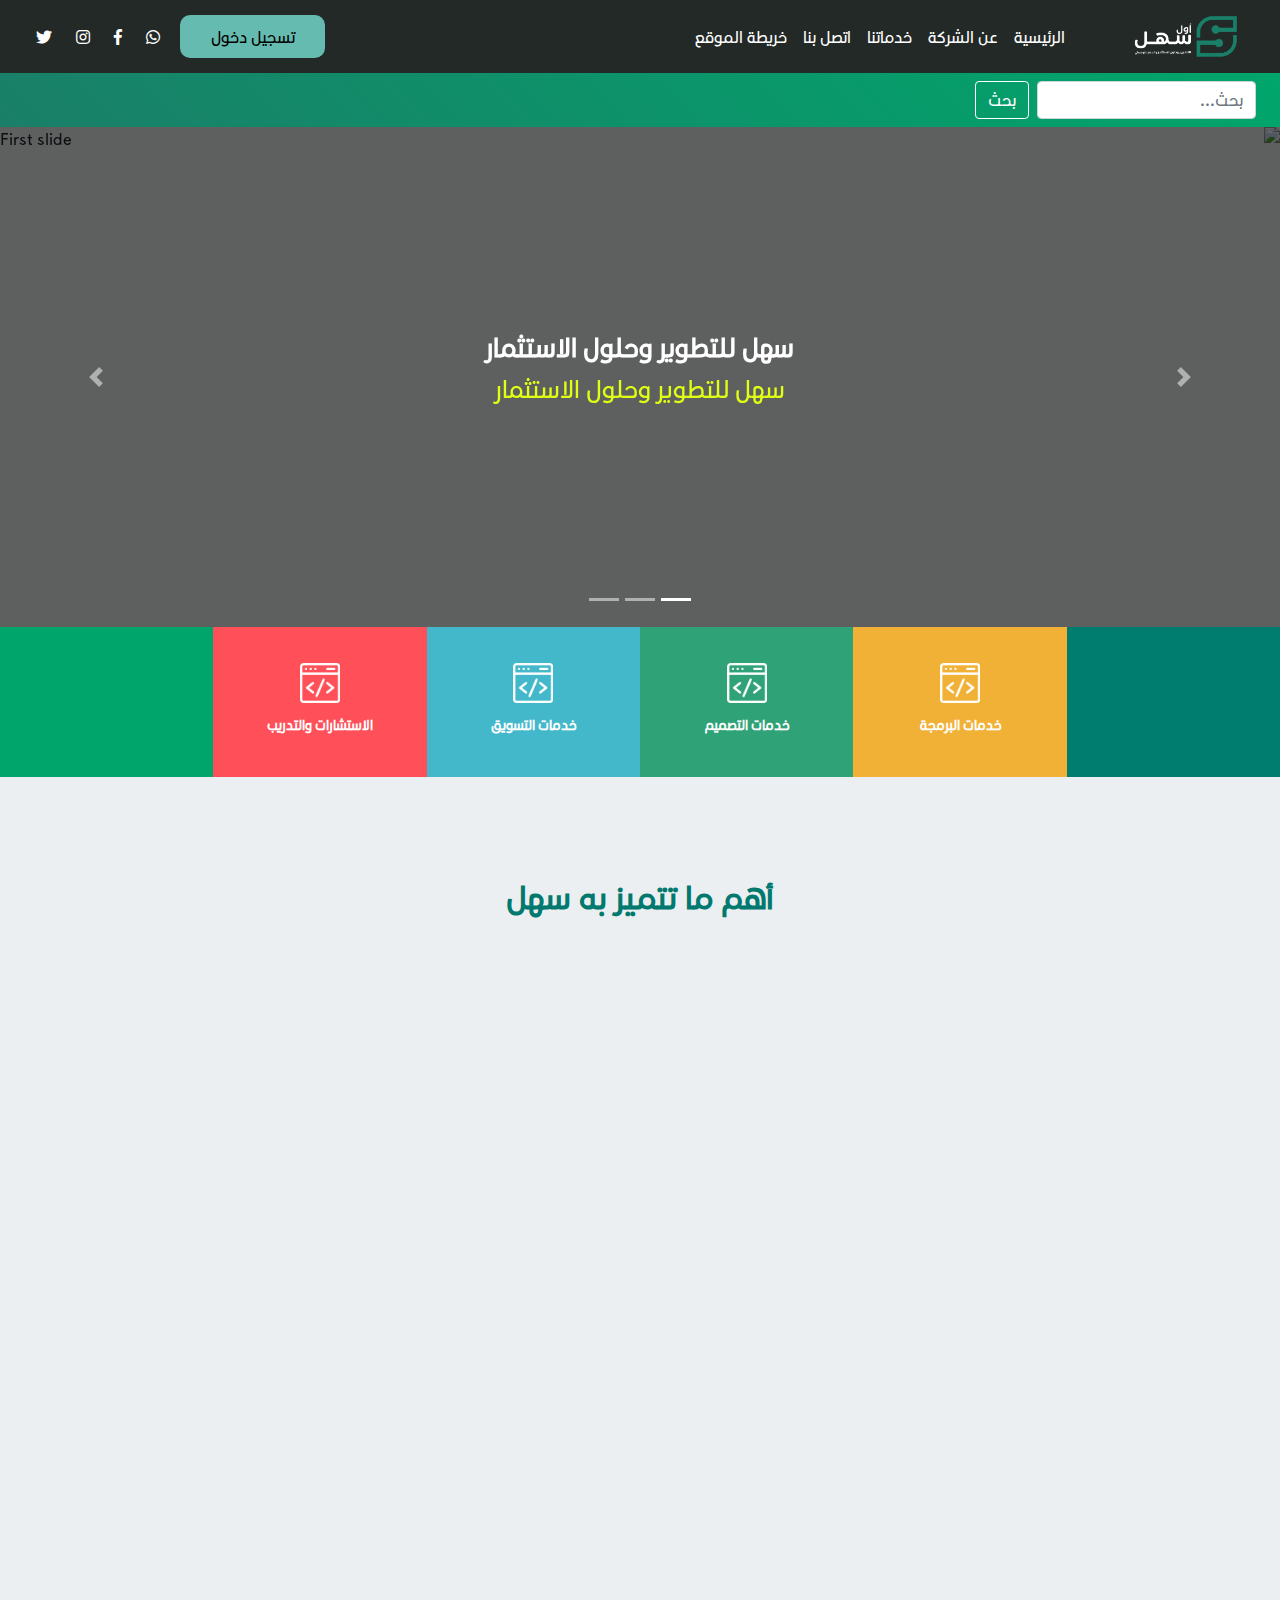
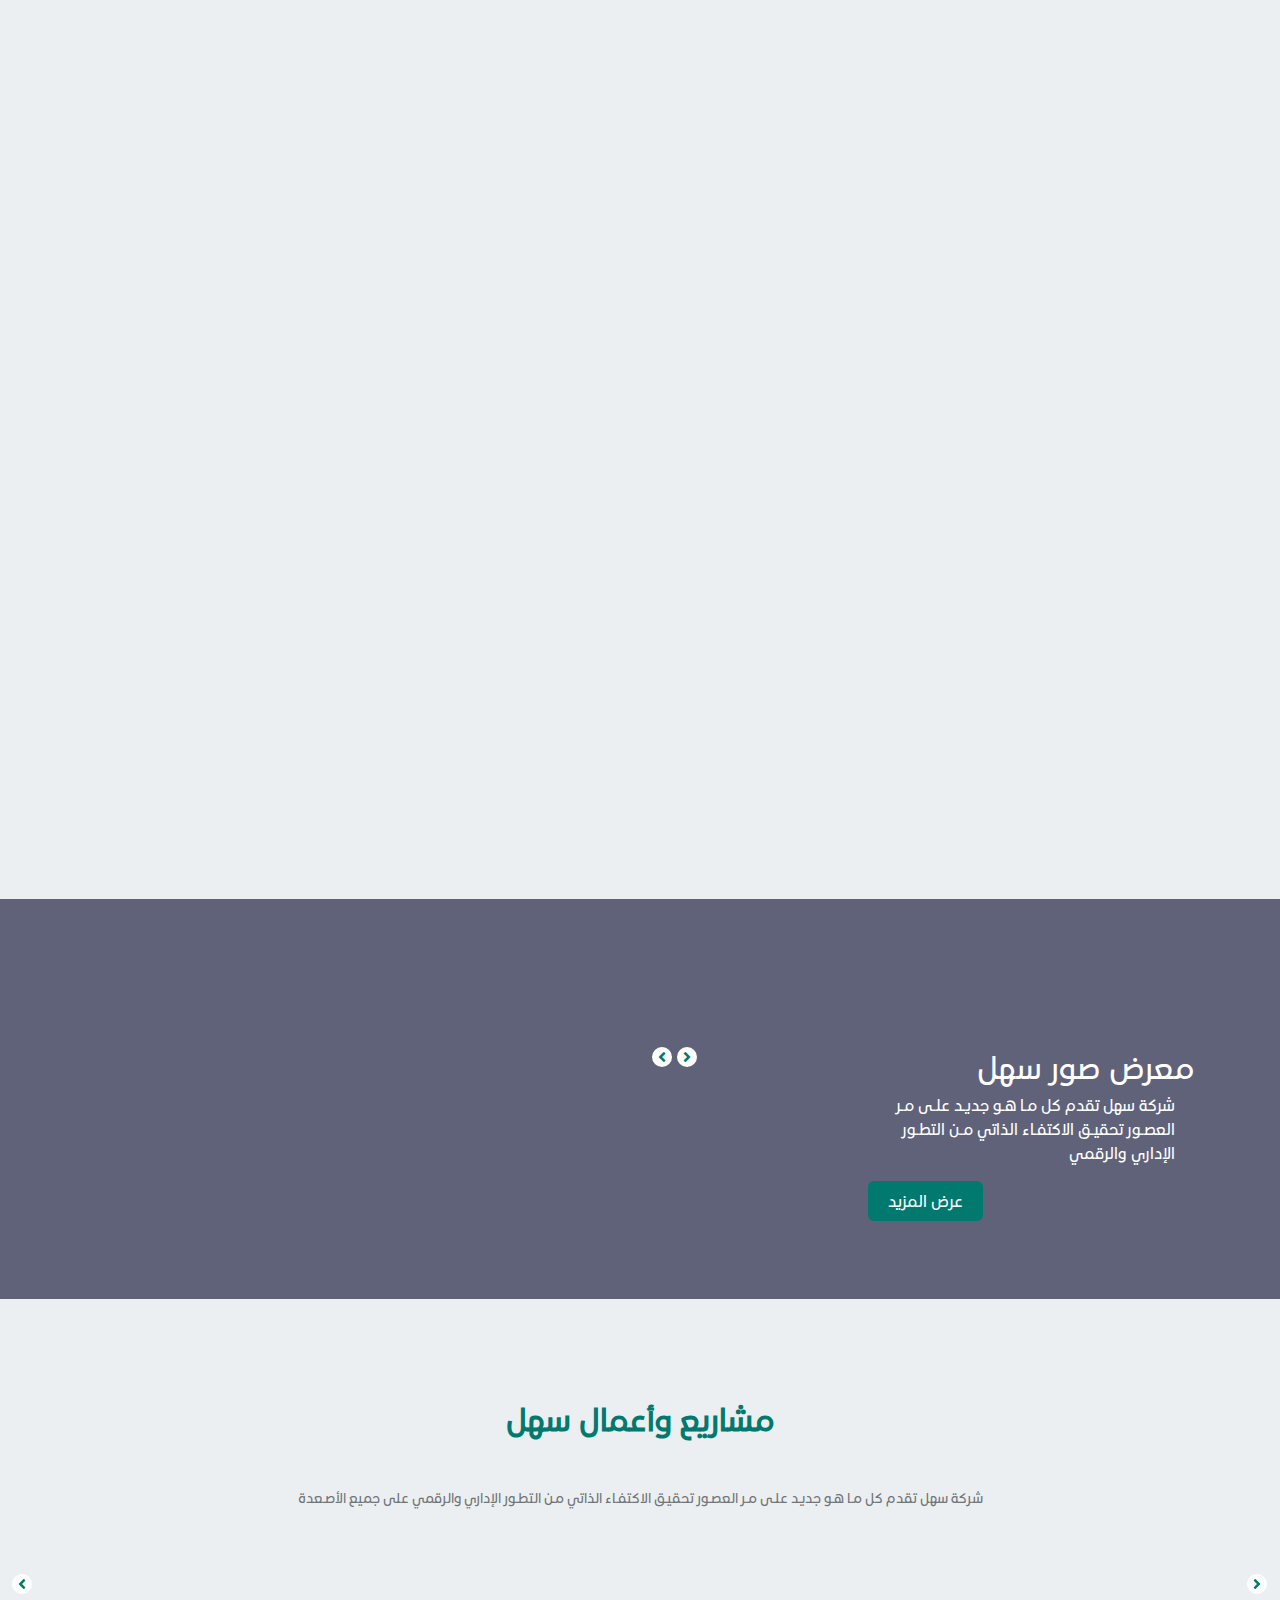
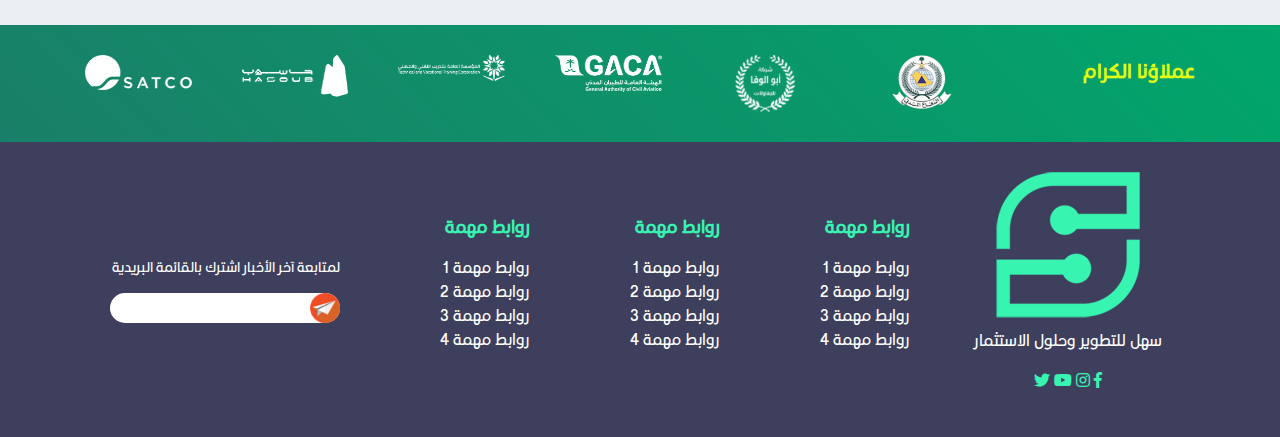
==== commit 82b68380: "Add files via upload" ====
--- a/index.html
+++ b/index.html
@@ -21,9 +21,7 @@
         <div class="navbar-brand divImgHead" href="#">
             <img src="img/جديد والمعتمد.png" alt="">
         </div>
-        <button class="navbar-toggler" type="button" data-toggle="collapse" data-target="#navbarSupportedContent" aria-controls="navbarSupportedContent" aria-expanded="false" aria-label="Toggle navigation">
-          <span class="navbar-toggler-icon"></span>
-        </button>
+      
       
         <div class="collapse navbar-collapse" id="navbarSupportedContent">
           <ul class="navbar-nav">
@@ -56,9 +54,15 @@
           </ul>
          
         </div>
-        <div class="divLog">
-            <button class="btnLogHead">تسجيل دخول</button>
-        </div>
+        <div class="flextoggleBtn">
+            <div class="divLog">
+                <button class="btnLogHead">تسجيل دخول</button>
+            </div>
+            <button style="border: 1px solid #66bbb0;" class="navbar-toggler" type="button" data-toggle="collapse" data-target="#navbarSupportedContent" aria-controls="navbarSupportedContent" aria-expanded="false" aria-label="Toggle navigation">
+                <i class="fas fa-bars" style="color: #66bbb0;"></i>
+            </button>
+        </div>
+       
         <div class="divIconsHead">
             <i class="fab fa-whatsapp"></i>
             <i class="fab fa-facebook-f"></i>
@@ -486,7 +490,7 @@
     <div class="footer">
         <div class="container">
             <div class="row rowColsFooter">
-                <div class="col-md-3 col-12 colLogoFooter">
+                <div class="col-md-3 col-12  col-sm-12 colLogoFooter">
                     <img src="img/Layer 11.png" alt="">
                     <p class="pLogoFooter">سهل للتطوير وحلول الاستثمار</p>
                     <div class="divIconsFooter">
@@ -496,7 +500,7 @@
                         <i class="fab fa-twitter"></i>
                     </div>
                 </div>
-                <div class="col-md-2 col-12">
+                <div class="col-md-2 col-12 col-sm-4">
                     <p class="headLinksFooter">روابط مهمة</p>
                     <ul type="none">
                         <a href="#" class="aLinksFooter">
@@ -521,7 +525,7 @@
                         </a>
                     </ul>
                 </div>
-                <div class="col-md-2 col-12">
+                <div class="col-md-2 col-12  col-sm-4">
                     <p class="headLinksFooter">روابط مهمة</p>
                     <ul type="none">
                         <a href="#" class="aLinksFooter">
@@ -546,7 +550,7 @@
                         </a>
                     </ul>
                 </div>
-                <div class="col-md-2 col-12">
+                <div class="col-md-2 col-12 col-sm-4">
                     <p class="headLinksFooter">روابط مهمة</p>
                     <ul type="none">
                         <a href="#" class="aLinksFooter">
@@ -571,10 +575,10 @@
                         </a>
                     </ul>
                 </div>
-                <div class="col-md-3 col-12">
+                <div class="col-md-3 col-12  col-sm-12">
                     <div>
                     <p class="pFooterEmail">لمتابعة آخر الأخبار اشترك بالقائمة البريدية</p>
-                    <div>
+                    <div class="divinputSearchfoot">
                         <input class="searchFooter" type="search">
                         <div class="imgSearchIconFooter">
                         <img src="img/searchIconFooter.png" alt="">
--- a/css/style.css
+++ b/css/style.css
@@ -190,7 +190,7 @@
 .pFeatures{
     text-align: right;
     color: rgb(112, 117, 120);
-    width: 309px;
+    max-width: 309px;
 }
 .secFeatures{
     margin-bottom: 100px;
@@ -198,8 +198,8 @@
 .descAbout{
     color: rgb(112, 117, 120);
     text-align: center;
-    padding-left: 180px;
-    padding-right: 180px;
+    /* padding-left: 180px;
+    padding-right: 180px; */
     font-size: 14px;
 }
 .headSectors{
@@ -215,6 +215,7 @@
 }
 .hHeadSectors{
     color: rgb(1, 121, 111);
+    text-align: center;
 }
 .btnHeadSectors{
     background-color:rgb(1, 121, 111) ;
@@ -222,6 +223,7 @@
     border-radius:6px;
     padding: 8px 20px;
     color: #fff;
+    margin-bottom: 15px;
 }
 .backIconAbout{
     height: 120px;
@@ -247,7 +249,7 @@
     font-size: 14.5px;
     color: rgb(112, 117, 120);
     text-align: center;
-    width: 315px;
+    max-width: 315px;
 }
 .backIconAboutServices{
     height: 120px;
@@ -265,6 +267,7 @@
 }
 .hHeadSectorServices{
     color: rgb(61, 63, 92);
+    text-align: center;
 }
 .secAbout{
     margin-bottom: 100px;
@@ -358,6 +361,7 @@
     color: rgb(224, 255, 18);  
     font-weight: bold;
     font-size: 20px; 
+    text-align: right;
 }
 .secPartiners .container .row .col-md-8 .row .col-lg-12 .client-logo-slider .owl-controls{
     display: none !important;
@@ -401,6 +405,7 @@
     flex-direction: column;
     justify-content: center;
     align-items: center;
+    margin-bottom: 15px;
 }
 .headLinksFooter{
     color: #38f4b1;
@@ -416,22 +421,27 @@
 .pFooterEmail{
     color: #fff;
     font-size: 14px;
+    text-align: right;
+}
+.divinputSearchfoot{
+    max-width: 230px;
 }
 .searchFooter{
     border-radius: 21px;
     background-color: rgb(255, 255, 255);
     border: none;
-    width: 230px;
+    width: 100%;
     position: relative;
     height: 30px;
     padding-right: 35px;
     outline: none;
 }
+
 .imgSearchIconFooter{
     position: absolute;
     width: 30px;
-    top: 37px;
-    right: 40px;
+    margin-top: -30px;
+    margin-right: 0px;
 }
 .imgSearchIconFooter img{
     width: 100%;
@@ -439,9 +449,17 @@
 }
 .rowColsFooter{
     align-items: center;
+    text-align: right;
 }
 .secPartiners .container .row .col-lg-12 .client-logo-slider .owl-controls .owl-nav{
     display: none;
+}
+.flextoggleBtn{
+    display: flex;
+    align-items: center;
+}
+.navbar-nav{
+    text-align: right;
 }
 #Top{
     display: none !important;
--- a/css/media.css
+++ b/css/media.css
@@ -1,5 +1,8 @@
 @media (max-width: 399px) {
     .secProjects .container .row .col-lg-12 .client-logo-slider .owl-controls .owl-nav{
+        display: none;
+    }
+    .navSearch,.divIconsHead{
         display: none;
     }
 }
@@ -7,9 +10,15 @@
     .secProjects .container .row .col-lg-12 .client-logo-slider .owl-controls .owl-nav{
         display: none;
     }
+    .navSearch,.divIconsHead{
+        display: none;
+    }
 }
 @media (min-width: 576px) and (max-width: 767.98px){
     .secProjects .container .row .col-lg-12 .client-logo-slider .owl-controls .owl-nav{
+        display: none;
+    }
+    .navSearch,.divIconsHead{
         display: none;
     }
 }
@@ -17,12 +26,23 @@
     .secProjects .container .row .col-lg-12 .client-logo-slider .owl-controls .owl-nav{
         display: none;
     }
+    .navSearch,.divIconsHead{
+        display: none;
+    }
+    .descAbout{
+        padding-left: 180px;
+        padding-right: 180px;
+        }
 }
 @media (min-width: 992px) and (max-width: 1199.98px) {
 
 .secProjects .container .row .col-lg-12 .client-logo-slider .owl-controls .owl-nav{
     display: none;
 }
+.descAbout{
+    padding-left: 180px;
+    padding-right: 180px;
+    }
 }
 @media (min-width: 1200px) {
     .secProjects .container .row .col-lg-12 .client-logo-slider .owl-controls .owl-nav{
@@ -35,5 +55,10 @@
     .secProjects .container .row .col-lg-12 .client-logo-slider .owl-controls .owl-nav .owl-next{
         margin-right: 15px !important;
     }
-  
+    .descAbout{
+    padding-left: 180px;
+    padding-right: 180px;
+    }
+
+    
 }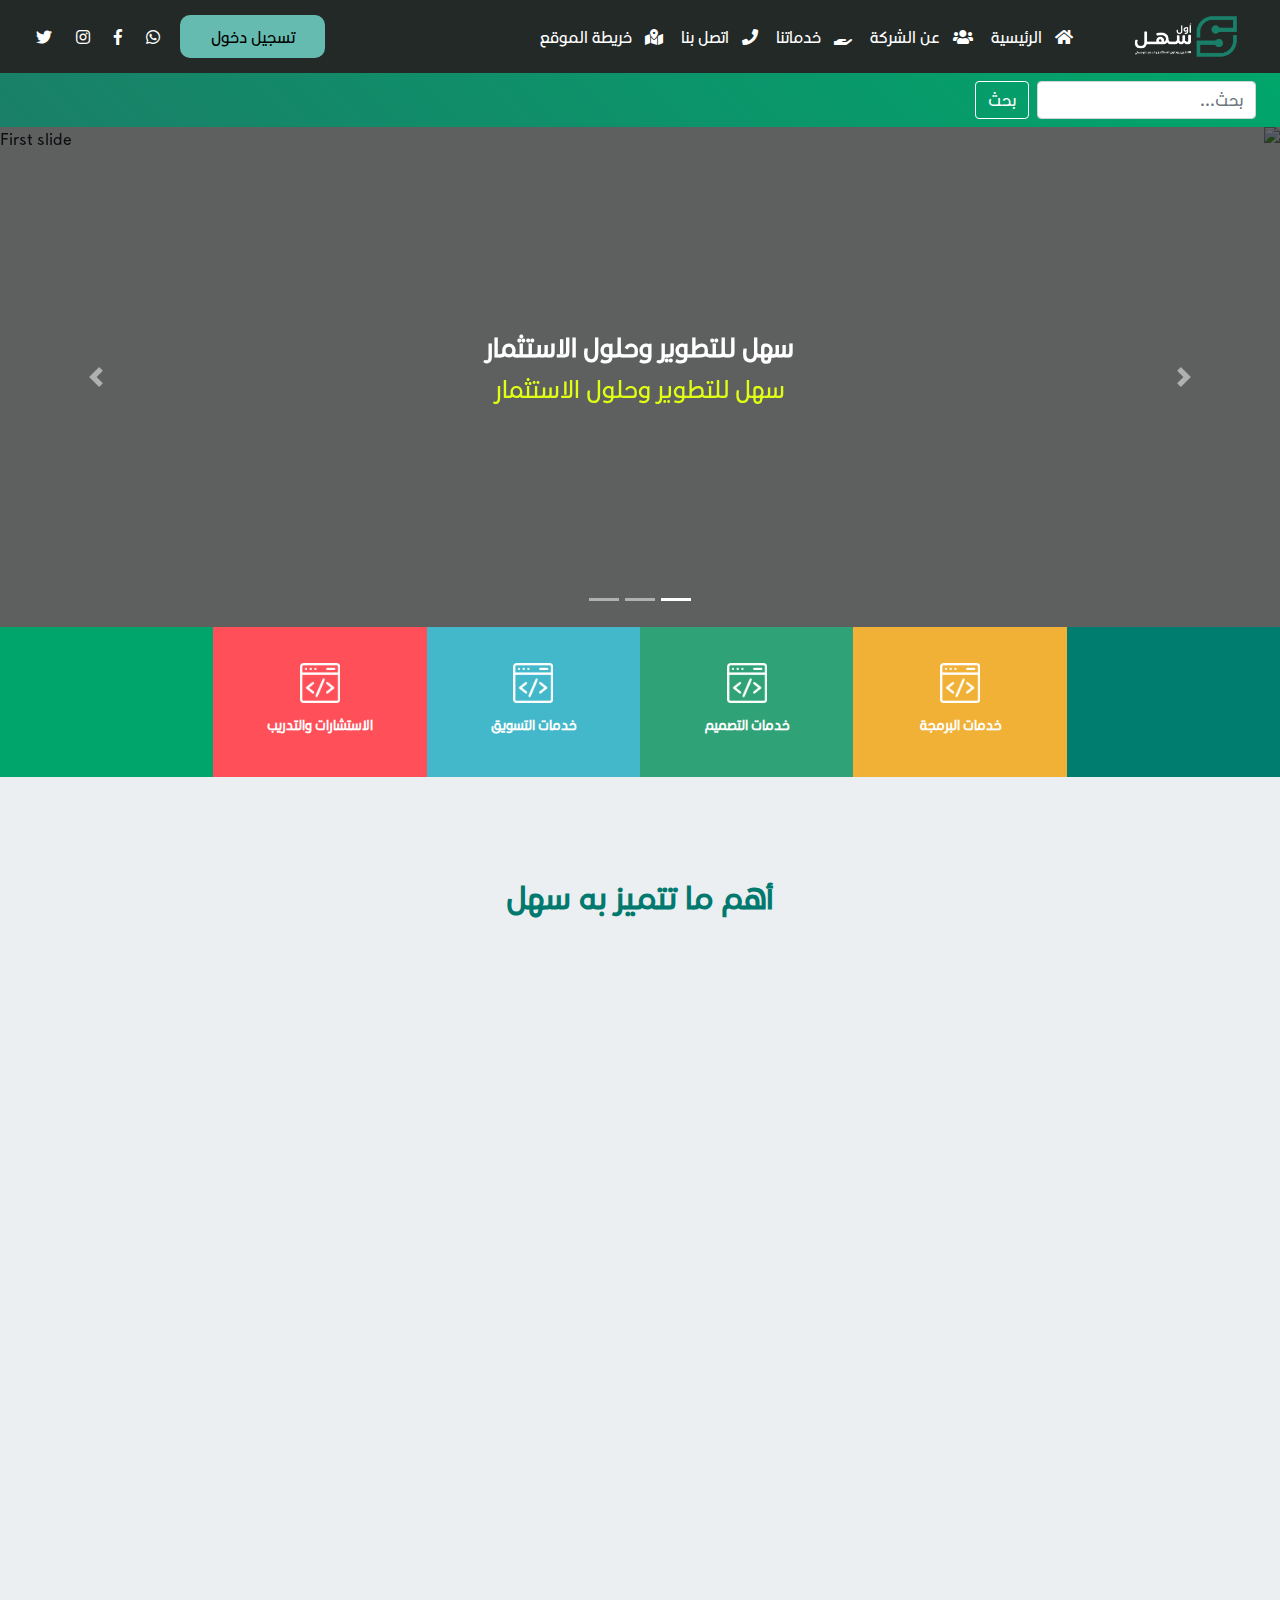
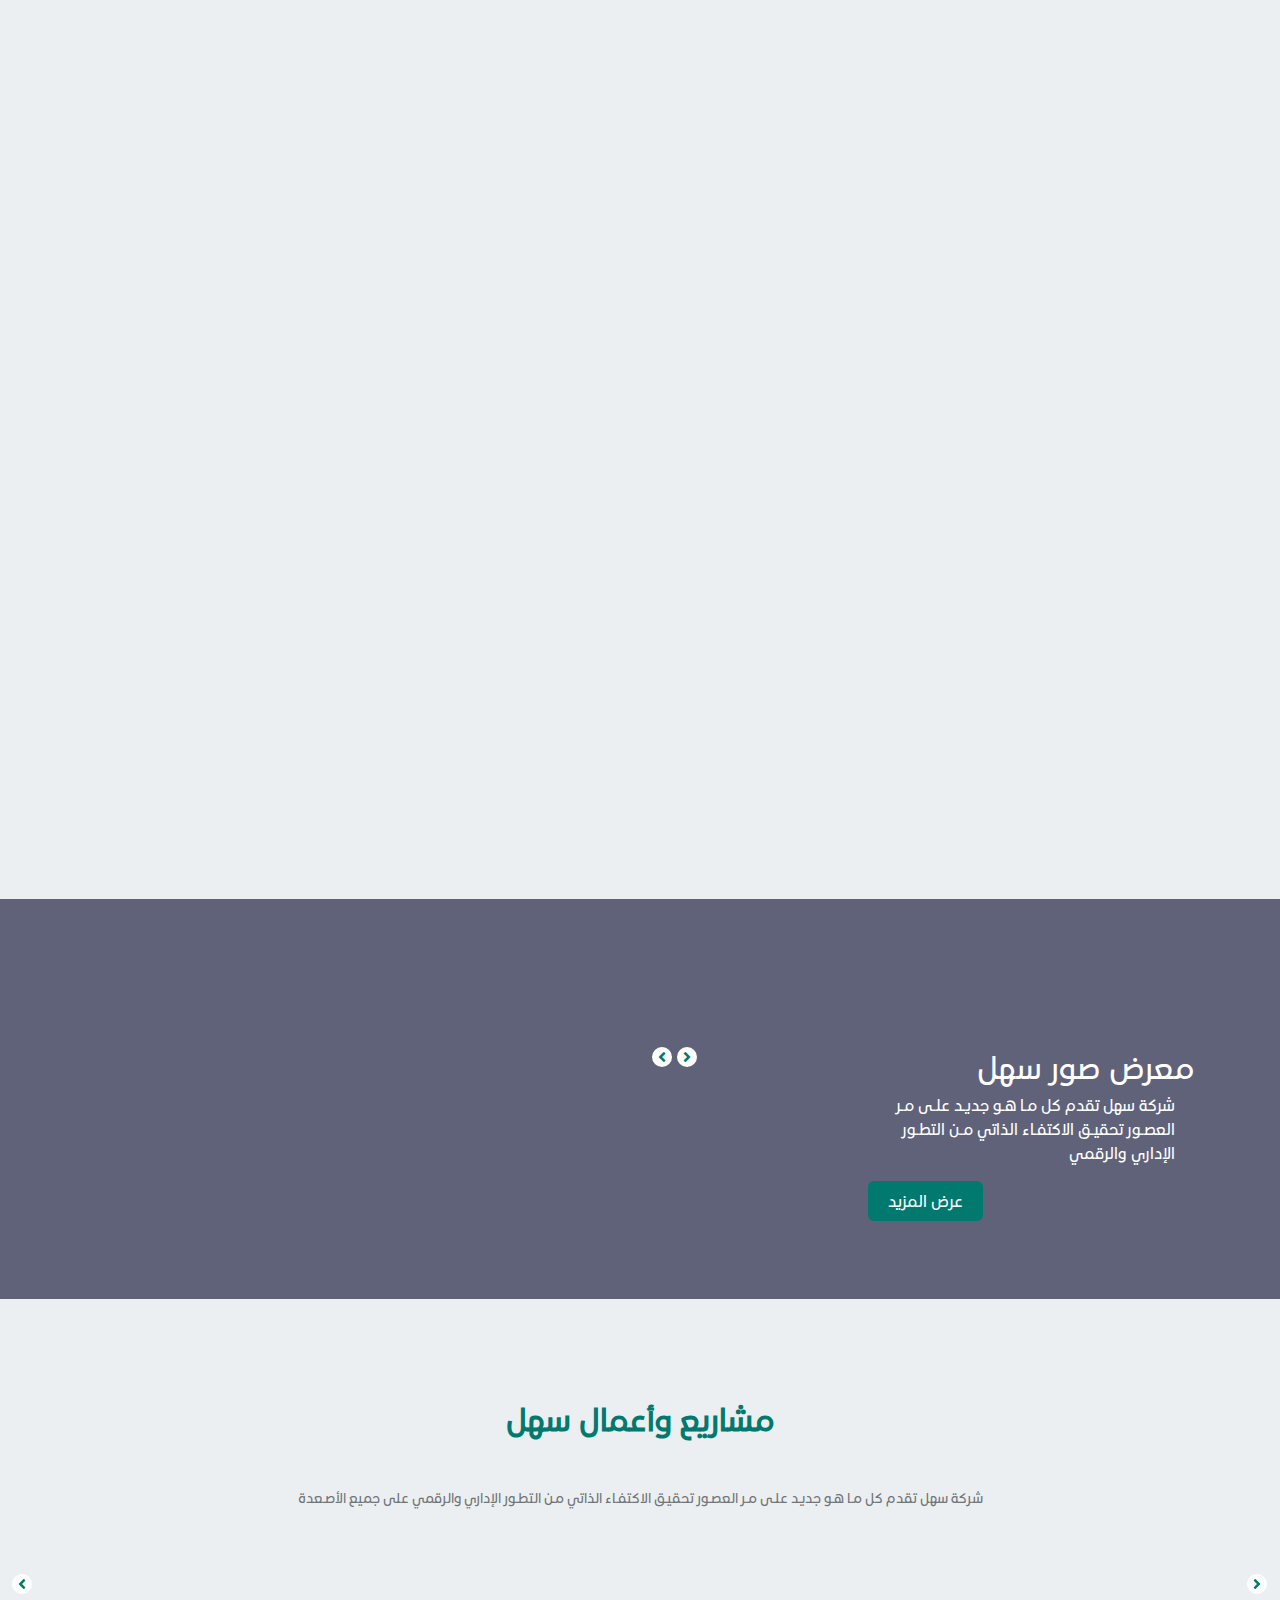
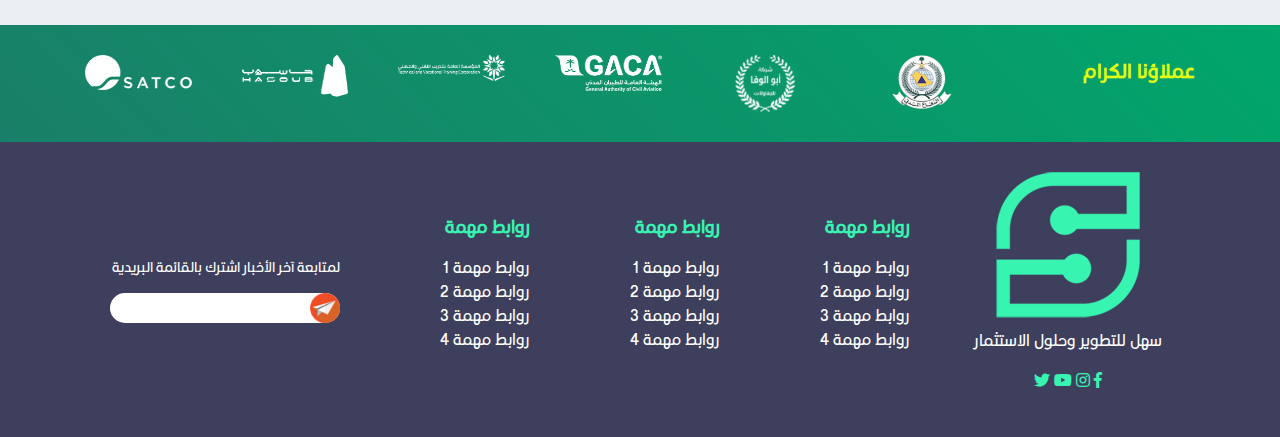
==== commit c6b227ec: "Add files via upload" ====
--- a/index.html
+++ b/index.html
@@ -21,17 +21,23 @@
         <div class="navbar-brand divImgHead" href="#">
             <img src="img/جديد والمعتمد.png" alt="">
         </div>
+            
+        <button style="border: 1px solid #66bbb0;" class="navbar-toggler" type="button" data-toggle="collapse" data-target="#navbarSupportedContent" aria-controls="navbarSupportedContent" aria-expanded="false" aria-label="Toggle navigation">
+            <i class="fas fa-bars" style="color: #66bbb0;"></i>
+        </button>
       
-      
-        <div class="collapse navbar-collapse" id="navbarSupportedContent">
+        <div class="collapse navbar-collapse navcollapse" id="navbarSupportedContent">
           <ul class="navbar-nav">
             <li class="nav-item active">
+              <i class="fas fa-home iconHead"></i>
               <a class="nav-link aNavHead" href="#">الرئيسية <span class="sr-only">(current)</span></a>
             </li>
             <li class="nav-item">
+                <i class="fas fa-users iconHead"></i>
               <a class="nav-link aNavHead" href="#">عن الشركة</a>
             </li>
             <li class="nav-item">
+                <i class="fas fa-hand-holding iconHead"></i>
                 <a class="nav-link aNavHead" href="#">خدماتنا</a>
               </li>
             <!-- <li class="nav-item dropdown">
@@ -46,22 +52,21 @@
               </div>
             </li> -->
             <li class="nav-item">
+                <i class="fas fa-phone iconHead"></i>
               <a class="nav-link aNavHead" href="#">اتصل بنا</a>
             </li>
             <li class="nav-item">
+                <i class="fas fa-map-marked-alt iconHead"></i>
                 <a class="nav-link aNavHead" href="#">خريطة الموقع</a>
               </li>
           </ul>
-         
-        </div>
-        <div class="flextoggleBtn">
-            <div class="divLog">
-                <button class="btnLogHead">تسجيل دخول</button>
-            </div>
-            <button style="border: 1px solid #66bbb0;" class="navbar-toggler" type="button" data-toggle="collapse" data-target="#navbarSupportedContent" aria-controls="navbarSupportedContent" aria-expanded="false" aria-label="Toggle navigation">
-                <i class="fas fa-bars" style="color: #66bbb0;"></i>
-            </button>
-        </div>
+          <div class="divLog">
+            <button class="btnLogHead">تسجيل دخول</button>
+        </div>
+        </div>
+        <!-- <div class="flextoggleBtn"> -->
+     
+        <!-- </div> -->
        
         <div class="divIconsHead">
             <i class="fab fa-whatsapp"></i>
@@ -176,7 +181,7 @@
         <div class="secFeatures">
             <h2 class="hFeatures">أهم ما تتميز به سهل</h2>
             <div class="row">
-                <div class="col-md-6 col-12" data-aos="fade-right">
+                <div class="col-md-6 col-12" data-aos="flip-left">
                     <div class="flexFeatures">
                         <div class="divIconFeatures">
                             <img src="img/iconFeatures.png" class="iconFeatures" alt="">
@@ -198,7 +203,7 @@
                         </div>
                     </div>
                 </div>
-                <div class="col-md-6 col-12" data-aos="fade-left">
+                <div class="col-md-6 col-12" data-aos="flip-left">
                     <div class="flexFeatures">
                         <div class="divIconFeatures">
                             <img src="img/iconFeatures.png" class="iconFeatures" alt="">
@@ -242,7 +247,7 @@
                   
                     </div>
                 </div>
-                <div class="col-md-4 col-12" data-aos="flip-right">
+                <div class="col-md-4 col-12" data-aos="flip-left">
                     <div class="divSector">
                         <div class="backIconAbout">
                             <img src="img/iconSector.png" alt="">
@@ -300,7 +305,7 @@
                         <h5 class="hHeadSectorServices">خدمات الأتمتة الرقمية</h5>
                    </div>
                 </div>
-                <div class="col-md-4 col-12" data-aos="zoom-in-right">
+                <div class="col-md-4 col-12" data-aos="zoom-in-left">
                     <div class="divSector">
                         <div class="backIconAboutServices">
                             <img src="img/iconFeatures.png" alt="">
@@ -448,7 +453,7 @@
             <div class="col-md-10 col-12">
                 <div class="row">
                     <div class=" col-lg-12">
-                        <div class="client-logo-slider sliderPortfolio" style="direction: ltr;">
+                        <div class="client-logo-slider sliderPortfolio sliderParteners" style="direction: ltr;">
                            
                             <div class="single-item" class="itemParteners">
                                 <div>
--- a/css/style.css
+++ b/css/style.css
@@ -164,6 +164,7 @@
 }
 .flexFeatures{
     display: flex;
+    flex-wrap: wrap;
     align-items: center;
     margin-bottom: 20px;
 }
@@ -179,6 +180,8 @@
     border-radius: 10px;
     padding:10px 15px;
     margin-left: 20px;
+    margin-bottom: 10px;
+
 }
 .iconFeatures{
     width: 40px;
@@ -295,13 +298,13 @@
     color: #fff;
 }
 .pPortfolio{
-    width:300px;
+    /* width:300px; */
     padding-right: 20px;
 }
 .imgSliderPortfolio{
     margin-bottom: 10px;
-    width: 140px;
-    margin-right: 90px !important;
+    /* width: 140px;
+    margin-right: 90px !important; */
 }
 .imgSliderPortfolio img{
     width: 100%;
@@ -461,6 +464,15 @@
 .navbar-nav{
     text-align: right;
 }
+.iconHead{
+    color: #fff;
+    margin-left: 5px;
+}
+.nav-item {
+    display: flex;
+    align-items: center;
+    margin-left: 10px;
+}
 #Top{
     display: none !important;
 } --- a/css/media.css
+++ b/css/media.css
@@ -4,6 +4,27 @@
     }
     .navSearch,.divIconsHead{
         display: none;
+    }
+    .imgCurousel img{
+        height: 100%;
+    }
+    .divImgHead{
+        width: 40%;
+    }
+    .sliderParteners.owl-carousel .owl-item{
+        width: 220px !important;
+    }
+    .divLog{
+        margin-top: 10px;
+        text-align: right;
+        margin-bottom: 10px;
+    }
+    .nav-item {
+        padding-bottom: 10px;
+        border-bottom: 1px solid #eeeeee4a;
+        padding-top: 10px;
+        display: flex;
+        align-items: center;
     }
 }
 @media (min-width:400px) and (max-width: 575.98px) {
@@ -13,6 +34,36 @@
     .navSearch,.divIconsHead{
         display: none;
     }
+    .imgCurousel img{
+        height: 100%;
+    }
+    .divImgHead{
+        width: 30%;
+    }
+    .sliderParteners.owl-carousel .owl-item{
+        width: 220px !important;
+    }
+    .divLog{
+        margin-top: 10px;
+        text-align: right;
+        margin-bottom: 10px;
+    }
+    .nav-item {
+        padding-bottom: 10px;
+        border-bottom: 1px solid #eeeeee4a;
+        padding-top: 10px;
+        display: flex;
+        align-items: center;
+    }
+    /* .fade-right{
+        transition: none;
+        -o-transition: none; 
+        -webkit-transition: none; 
+        transform: none !important;
+        transition: none !important;
+    } */
+    
+    
 }
 @media (min-width: 576px) and (max-width: 767.98px){
     .secProjects .container .row .col-lg-12 .client-logo-slider .owl-controls .owl-nav{
@@ -20,6 +71,33 @@
     }
     .navSearch,.divIconsHead{
         display: none;
+    }
+    .imgCurousel img{
+        height: 100%;
+    }
+    .divImgHead{
+        width: 20%;
+    }
+    
+    .imgSliderPortfolio{
+        margin-bottom: 10px;
+        width: 140px;
+        /* margin-right: 90px !important; */
+    }
+    .divLog{
+        margin-top: 10px;
+        text-align: right;
+        margin-bottom: 10px;
+    }
+    .nav-item {
+        padding-bottom: 10px;
+        border-bottom: 1px solid #eeeeee4a;
+        padding-top: 10px;
+        display: flex;
+        align-items: center;
+    }
+    .sliderPortfolio .owl-stage-outer .owl-stage .owl-item .single-item{
+        margin-right: 0px !important;
     }
 }
 @media (min-width: 768px) and (max-width: 991.98px) {
@@ -33,6 +111,35 @@
         padding-left: 180px;
         padding-right: 180px;
         }
+        .divImgHead{
+            width: 20%;
+        }
+        .pPortfolio{
+            width:300px;
+        }
+        .imgSliderPortfolio{
+            margin-bottom: 10px;
+            width: 140px;
+            margin-right: 90px !important;
+        }
+        .divLog{
+            margin-top: 10px;
+            text-align: right;
+            margin-bottom: 10px;
+        }
+        .nav-item {
+            padding-bottom: 10px;
+            border-bottom: 1px solid #eeeeee4a;
+            padding-top: 10px;
+            display: flex;
+            align-items: center;
+        }
+        /* .nav-item{
+            margin-left: 0px !important;
+        }
+        .iconHead{
+            margin-left: 0px !important;
+        } */
 }
 @media (min-width: 992px) and (max-width: 1199.98px) {
 
@@ -42,6 +149,23 @@
 .descAbout{
     padding-left: 180px;
     padding-right: 180px;
+    }
+    .pPortfolio{
+        width:300px;
+    }
+    .imgSliderPortfolio{
+        margin-bottom: 10px;
+        width: 140px;
+        margin-right: 90px !important;
+    }
+    .navcollapse{
+        justify-content: space-between;
+    }
+    .nav-item{
+        margin-left: 0px !important;
+    }
+    .iconHead{
+        margin-left: 0px !important;
     }
 }
 @media (min-width: 1200px) {
@@ -59,6 +183,15 @@
     padding-left: 180px;
     padding-right: 180px;
     }
-
-    
+    .pPortfolio{
+        width:300px;
+    }
+    .imgSliderPortfolio{
+        margin-bottom: 10px;
+        width: 140px;
+        margin-right: 90px !important;
+    }
+    .navcollapse{
+        justify-content: space-between;
+    }
 }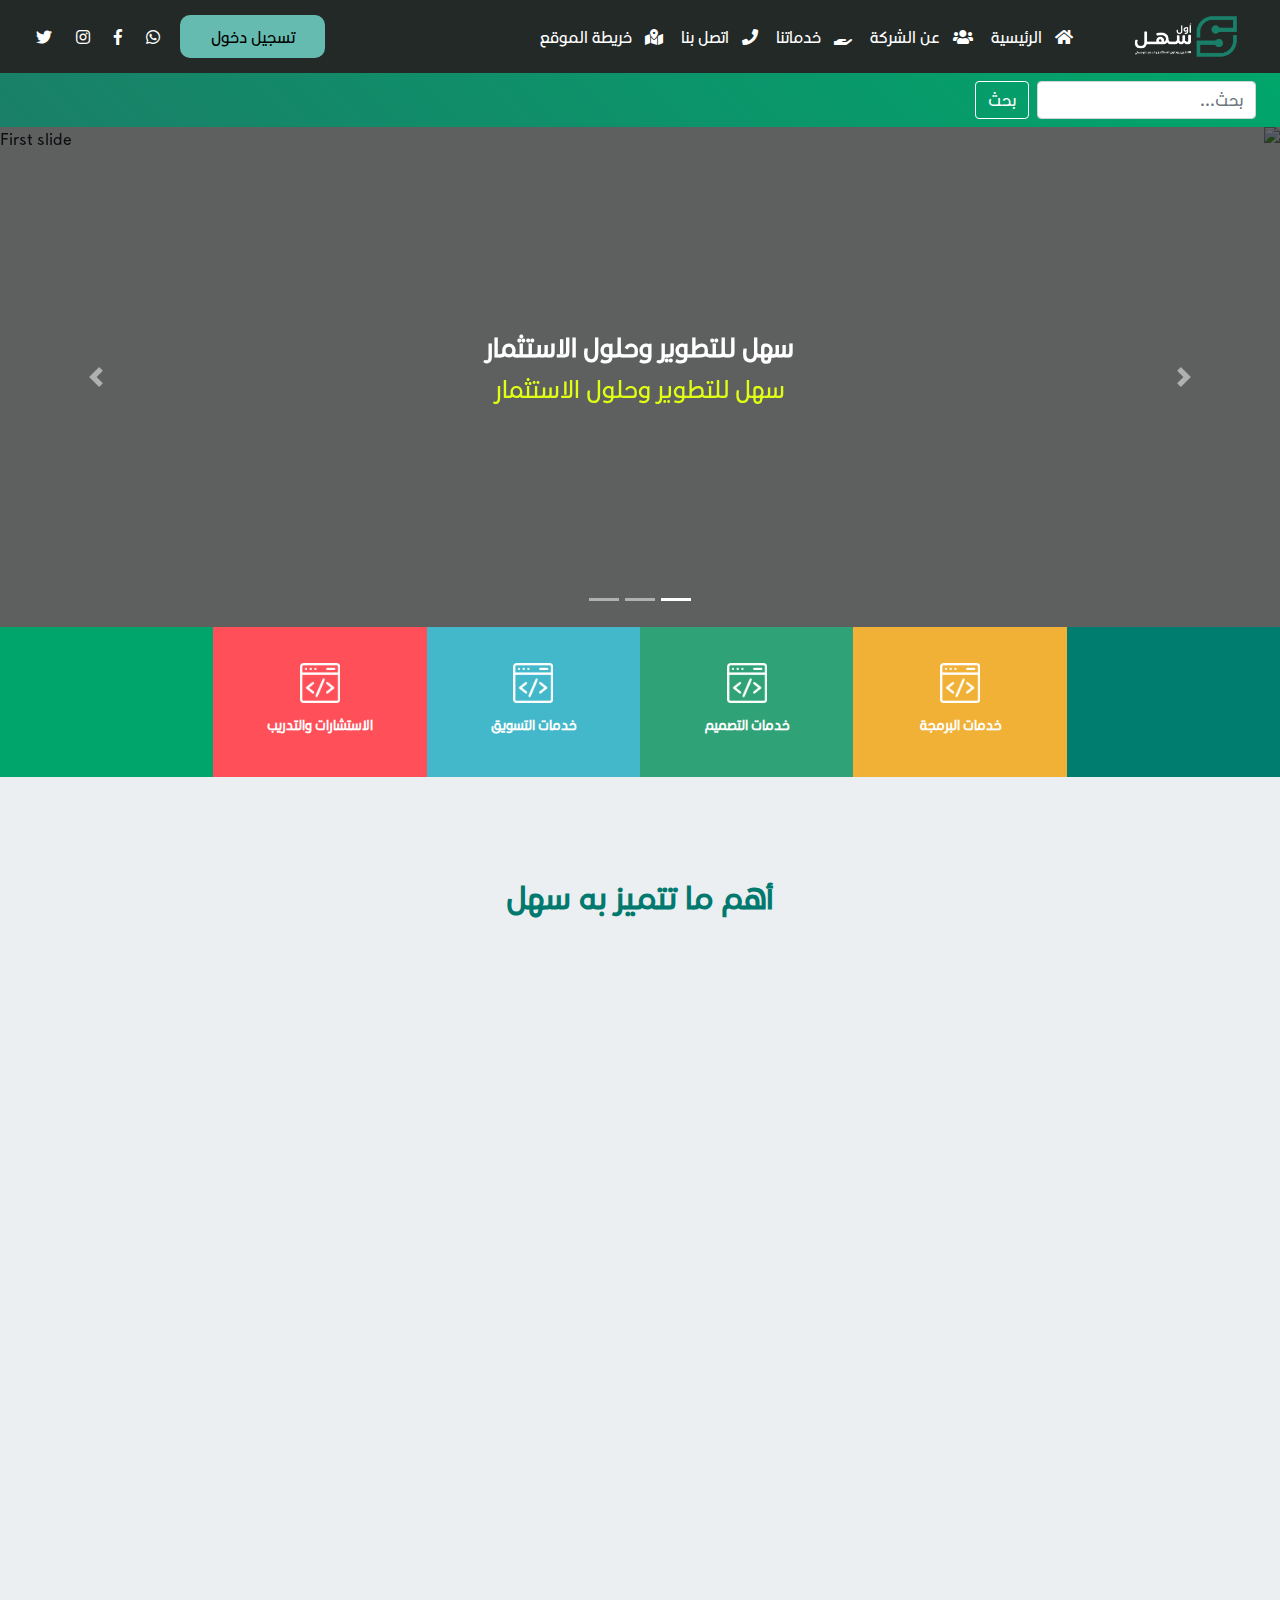
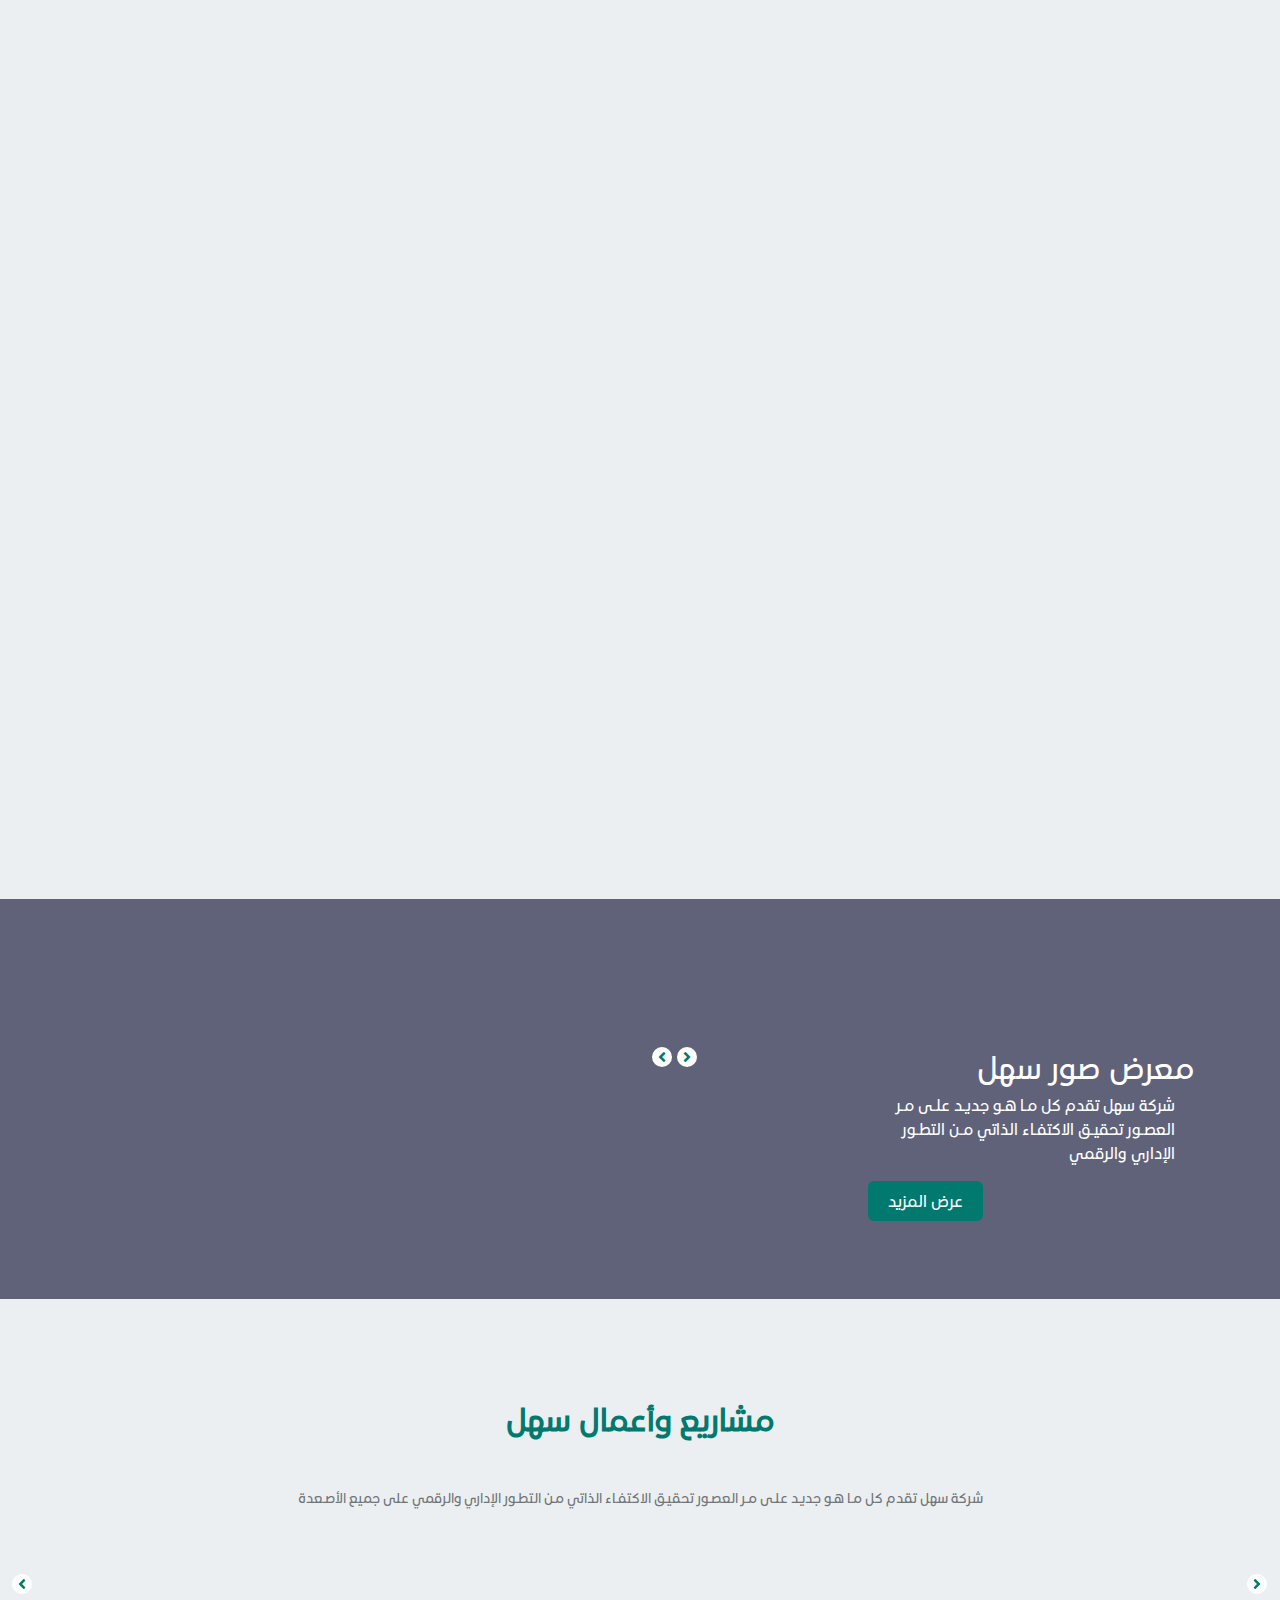
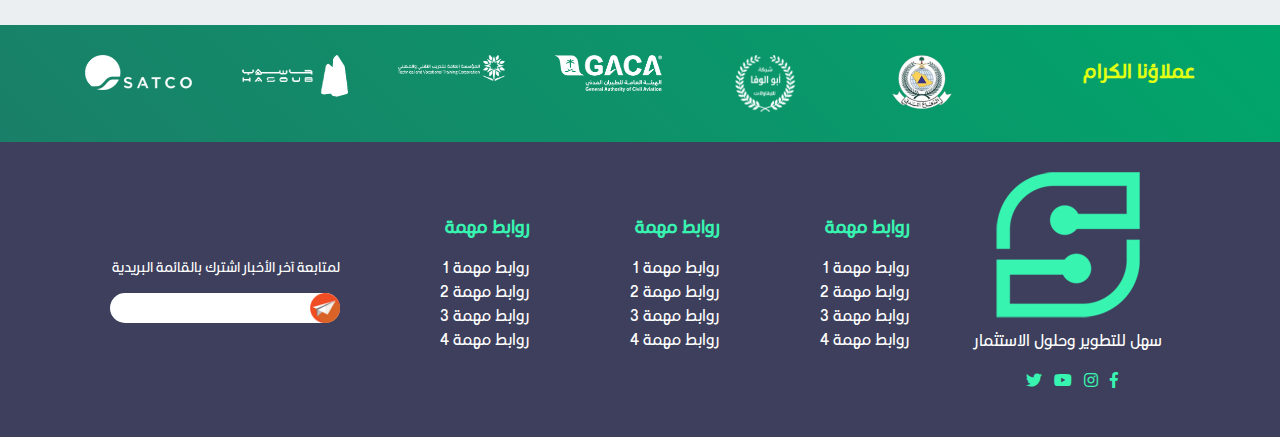
==== commit 83da2a00: "Add files via upload" ====
--- a/index.html
+++ b/index.html
@@ -18,10 +18,13 @@
 
     <!-- Start Nabbar -->
     <nav class="navbar navbar-expand-lg nabBarhead">
-        <div class="navbar-brand divImgHead" href="#">
+        <div class="navbar-brand divImgHead">
+        <a  href="index.html">
+
             <img src="img/جديد والمعتمد.png" alt="">
-        </div>
-            
+        </a>
+
+        </div>
         <button style="border: 1px solid #66bbb0;" class="navbar-toggler" type="button" data-toggle="collapse" data-target="#navbarSupportedContent" aria-controls="navbarSupportedContent" aria-expanded="false" aria-label="Toggle navigation">
             <i class="fas fa-bars" style="color: #66bbb0;"></i>
         </button>
@@ -30,15 +33,15 @@
           <ul class="navbar-nav">
             <li class="nav-item active">
               <i class="fas fa-home iconHead"></i>
-              <a class="nav-link aNavHead" href="#">الرئيسية <span class="sr-only">(current)</span></a>
+              <a class="nav-link aNavHead" href="index.html">الرئيسية <span class="sr-only">(current)</span></a>
             </li>
             <li class="nav-item">
                 <i class="fas fa-users iconHead"></i>
-              <a class="nav-link aNavHead" href="#">عن الشركة</a>
+              <a class="nav-link aNavHead" href="About.html">عن الشركة</a>
             </li>
             <li class="nav-item">
                 <i class="fas fa-hand-holding iconHead"></i>
-                <a class="nav-link aNavHead" href="#">خدماتنا</a>
+                <a class="nav-link aNavHead" href="Services.html">خدماتنا</a>
               </li>
             <!-- <li class="nav-item dropdown">
               <a class="nav-link dropdown-toggle aNavHead" href="#" id="navbarDropdown" role="button" data-toggle="dropdown" aria-haspopup="true" aria-expanded="false">
@@ -53,7 +56,7 @@
             </li> -->
             <li class="nav-item">
                 <i class="fas fa-phone iconHead"></i>
-              <a class="nav-link aNavHead" href="#">اتصل بنا</a>
+              <a class="nav-link aNavHead" href="contactus.html">اتصل بنا</a>
             </li>
             <li class="nav-item">
                 <i class="fas fa-map-marked-alt iconHead"></i>
@@ -81,7 +84,7 @@
             <input class="form-control mr-sm-2 txtSearchHead" type="search" placeholder="بحث..." aria-label="Search">
             <button class="btn btnSearchHead my-2 my-sm-0" type="submit">بحث</button>
           </form>
-      </nav>
+    </nav>
     <!-- End Nabbar -->
     <!-- Start Content -->
 
@@ -270,7 +273,9 @@
             </div>
             <div class="headSectors">
                 <h3 class="hHeadSectors"> أبرز خدمات سهل</h3>
-                <button class="btnHeadSectors">قراءة المزيد</button>             
+                <a href="Services.html">
+                <button class="btnHeadSectors">قراءة المزيد</button>
+                </a>             
             </div>
             <div class="row">
                 <div class="col-md-4 col-12" data-aos="zoom-in">
@@ -313,7 +318,7 @@
                         <h5 class="hHeadSectorServices">خدمات البنية التحتية</h5>
                    </div>
                 </div>
-                <div class="col-md-4 col-12" data-aos="zoom-out">
+                <div class="col-md-4 col-12" data-aos="zoom-in">
                     <div class="divSector">
                         <div class="backIconAboutServices">
                             <img src="img/iconFeatures.png" alt="">
@@ -332,7 +337,11 @@
                             <h2 class="hPortfolio">معرض صور سهل</h2>
                             <p class="pPortfolio">شركة سهل تقدم كل مـا هـو جديـد علـى مـر العصـور تحقيـق الاكتفـاء الذاتي مـن التطـور الإداري والرقمي</p>
                            <div class="divbtnHeadSectors">
-                            <button class="btnHeadSectors">عرض المزيد</button>      
+                            <a href="Portfolio.html">
+                            <button class="btnHeadSectors">
+                                عرض المزيد
+                            </button>      
+                            </a>
                            </div>
                         </div>
                         <div class="col-md-6 col-12"> 
@@ -492,111 +501,121 @@
         </div>
     </div>
     </div>
-    <div class="footer">
-        <div class="container">
-            <div class="row rowColsFooter">
-                <div class="col-md-3 col-12  col-sm-12 colLogoFooter">
-                    <img src="img/Layer 11.png" alt="">
-                    <p class="pLogoFooter">سهل للتطوير وحلول الاستثمار</p>
-                    <div class="divIconsFooter">
+
+    <!-- End content -->
+  <!-- Start footer -->
+  <div class="footer">
+    <div class="container">
+        <div class="row rowColsFooter">
+            <div class="col-md-3 col-12  col-sm-12 colLogoFooter">
+                <img src="img/Layer 11.png" alt="">
+                <p class="pLogoFooter">سهل للتطوير وحلول الاستثمار</p>
+                <div class="divIconsFooter">
+                    <a href="#">
                         <i class="fab fa-facebook-f"></i>
+                        </a>
+                        <a href="#">
                         <i class="fab fa-instagram"></i>
+                        </a>
+                        <a href="#">
                         <i class="fab fa-youtube"></i>
+                        </a>
+                        <a href="#">
                         <i class="fab fa-twitter"></i>
-                    </div>
-                </div>
-                <div class="col-md-2 col-12 col-sm-4">
-                    <p class="headLinksFooter">روابط مهمة</p>
-                    <ul type="none">
-                        <a href="#" class="aLinksFooter">
-                        <li>
-                            روابط مهمة 1
-                        </li>
                         </a>
-                        <a href="#" class="aLinksFooter">
-                            <li>
-                                روابط مهمة 2
-                            </li>
-                        </a>
-                        <a href="#" class="aLinksFooter">
-                            <li>
-                                روابط مهمة 3
-                            </li>
-                        </a>
-                        <a href="#" class="aLinksFooter">
-                            <li>
-                                روابط مهمة 4
-                            </li>
-                        </a>
-                    </ul>
-                </div>
-                <div class="col-md-2 col-12  col-sm-4">
-                    <p class="headLinksFooter">روابط مهمة</p>
-                    <ul type="none">
-                        <a href="#" class="aLinksFooter">
-                        <li>
-                            روابط مهمة 1
-                        </li>
-                        </a>
-                        <a href="#" class="aLinksFooter">
-                            <li>
-                                روابط مهمة 2
-                            </li>
-                        </a>
-                        <a href="#" class="aLinksFooter">
-                            <li>
-                                روابط مهمة 3
-                            </li>
-                        </a>
-                        <a href="#" class="aLinksFooter">
-                            <li>
-                                روابط مهمة 4
-                            </li>
-                        </a>
-                    </ul>
-                </div>
-                <div class="col-md-2 col-12 col-sm-4">
-                    <p class="headLinksFooter">روابط مهمة</p>
-                    <ul type="none">
-                        <a href="#" class="aLinksFooter">
-                        <li>
-                            روابط مهمة 1
-                        </li>
-                        </a>
-                        <a href="#" class="aLinksFooter">
-                            <li>
-                                روابط مهمة 2
-                            </li>
-                        </a>
-                        <a href="#" class="aLinksFooter">
-                            <li>
-                                روابط مهمة 3
-                            </li>
-                        </a>
-                        <a href="#" class="aLinksFooter">
-                            <li>
-                                روابط مهمة 4
-                            </li>
-                        </a>
-                    </ul>
-                </div>
-                <div class="col-md-3 col-12  col-sm-12">
-                    <div>
-                    <p class="pFooterEmail">لمتابعة آخر الأخبار اشترك بالقائمة البريدية</p>
-                    <div class="divinputSearchfoot">
-                        <input class="searchFooter" type="search">
-                        <div class="imgSearchIconFooter">
-                        <img src="img/searchIconFooter.png" alt="">
-                        </div>
-                    </div>
-                </div>
-                </div>
-
-            </div>
-        </div>
-    </div>
-    <!-- End content -->
-
+                </div>
+            </div>
+            <div class="col-md-2 col-12 col-sm-4">
+                <p class="headLinksFooter">روابط مهمة</p>
+                <ul type="none">
+                    <a href="#" class="aLinksFooter">
+                    <li>
+                        روابط مهمة 1
+                    </li>
+                    </a>
+                    <a href="#" class="aLinksFooter">
+                        <li>
+                            روابط مهمة 2
+                        </li>
+                    </a>
+                    <a href="#" class="aLinksFooter">
+                        <li>
+                            روابط مهمة 3
+                        </li>
+                    </a>
+                    <a href="#" class="aLinksFooter">
+                        <li>
+                            روابط مهمة 4
+                        </li>
+                    </a>
+                </ul>
+            </div>
+            <div class="col-md-2 col-12  col-sm-4">
+                <p class="headLinksFooter">روابط مهمة</p>
+                <ul type="none">
+                    <a href="#" class="aLinksFooter">
+                    <li>
+                        روابط مهمة 1
+                    </li>
+                    </a>
+                    <a href="#" class="aLinksFooter">
+                        <li>
+                            روابط مهمة 2
+                        </li>
+                    </a>
+                    <a href="#" class="aLinksFooter">
+                        <li>
+                            روابط مهمة 3
+                        </li>
+                    </a>
+                    <a href="#" class="aLinksFooter">
+                        <li>
+                            روابط مهمة 4
+                        </li>
+                    </a>
+                </ul>
+            </div>
+            <div class="col-md-2 col-12 col-sm-4">
+                <p class="headLinksFooter">روابط مهمة</p>
+                <ul type="none">
+                    <a href="#" class="aLinksFooter">
+                    <li>
+                        روابط مهمة 1
+                    </li>
+                    </a>
+                    <a href="#" class="aLinksFooter">
+                        <li>
+                            روابط مهمة 2
+                        </li>
+                    </a>
+                    <a href="#" class="aLinksFooter">
+                        <li>
+                            روابط مهمة 3
+                        </li>
+                    </a>
+                    <a href="#" class="aLinksFooter">
+                        <li>
+                            روابط مهمة 4
+                        </li>
+                    </a>
+                </ul>
+            </div>
+            <div class="col-md-3 col-12  col-sm-12">
+                <div>
+                <p class="pFooterEmail">لمتابعة آخر الأخبار اشترك بالقائمة البريدية</p>
+                <div class="divinputSearchfoot">
+                    <input class="searchFooter" type="search">
+                    <div class="imgSearchIconFooter">
+                    <img src="img/searchIconFooter.png" alt="">
+                    </div>
+                </div>
+            </div>
+            </div>
+
+        </div>
+    </div>
+</div>
+<!-- End footer -->
     <script src="https://code.jquery.com/jquery-3.2.1.slim.min.js" integrity="sha384-KJ3o2DKtIkvYIK3UENzmM7KCkRr/rE9/Qpg6aAZGJwFDMVNA/GpGFF93hXpG5KkN" crossorigin="anonymous"></script>
     <script src="js/jquery-1.12.4.min.js"></script>
     <script src="https://cdnjs.cloudflare.com/ajax/libs/popper.js/1.12.9/umd/popper.min.js" integrity="sha384-ApNbgh9B+Y1QKtv3Rn7W3mgPxhU9K/ScQsAP7hUibX39j7fakFPskvXusvfa0b4Q" crossorigin="anonymous"></script>
@@ -609,7 +628,7 @@
     <script src="https://unpkg.com/aos@2.3.1/dist/aos.js"></script>
     <script>
         AOS.init();
-      </script>
+    </script>
 
 </body>
 </html>--- a/css/style.css
+++ b/css/style.css
@@ -227,6 +227,7 @@
     padding: 8px 20px;
     color: #fff;
     margin-bottom: 15px;
+    cursor: pointer;
 }
 .backIconAbout{
     height: 120px;
@@ -394,8 +395,8 @@
     padding-top: 30px;
     padding-bottom: 30px;
 }
-.divIconsFooter{
-    color: #38f4b1;
+.divIconsFooter a{
+    color: #38f4b1 !important;
     text-align: center;
 }
 .pLogoFooter{
@@ -473,6 +474,121 @@
     align-items: center;
     margin-left: 10px;
 }
+.hTitlePage{
+    color: #0A986A;
+    font-family: Careem;
+    font-weight: bold;
+    text-align: right;
+}
+.contentPage{
+    padding-top: 100px;
+    padding-bottom: 100px;
+
+}
+.pAbout{
+    color: #747474;
+    text-align: right;
+    margin-top: 20px;
+}
+.divImgAbout,.ImgAbout{
+    width: 100%;
+    height: auto;
+}
+.ImgAbout{
+    border-radius: 8px;
+    box-shadow: 2px 3px 24px 10px #d0d0d0;
+    margin-bottom: 30px;
+}
+.boxServ{
+    text-align: right;
+    padding: 20px 20px;
+    background-color:#45a58f2e ;
+    border-radius: 4px;
+    width: 100%;
+    margin-bottom: 20px;
+    margin-top: 20px;
+    min-height: 200px;
+    cursor: pointer;
+}
+.pServ{
+    color:#747474d1;
+}
+.pTitleServ{
+    color: #3d3f5c;
+    font-size: 20px;
+}
+.divImgServ{
+    margin-bottom: 10px;
+    width: 60px;
+}
+.divImgServ img{
+    width: 100%;
+    height: auto;
+}
+.boxDesing{
+    background-color: #eef8f5;
+}
+.boxMarketingServ{
+    background-color: #3d3f5c26;
+}
+.boxTraining{
+    background-color: #7070700f;
+}
+.contactusForm{
+    text-align: right;
+}
+.divSocialcontact{   
+text-align: right;
+margin-top: 30px;
+font-size: 14px;
+color: #707070;
+} 
+.divIconsFooter i,.divIconsContact i{
+    margin-left: 8px;
+}
+.divIconsContact a i{
+    color: #0A986A !important;
+}
+.btnSendContact{
+    color: #fff;
+    outline: none;
+}
+.divimgPortfolio,.imgPortfolio{
+    width: 100%;
+    height: auto;
+}
+.imgPortfolio{
+    border-radius: 8px;
+    box-shadow: 2px 3px 24px 10px #d0d0d0;
+    margin-top: 20px;
+}
+.navPagination{
+    display: flex;
+    justify-content: center;
+    margin-top: 20px;
+}
+.page-item:last-child .page-link{
+    margin-left: 0;
+    border-top-left-radius: .25rem;
+    border-bottom-left-radius: .25rem;
+    border-top-right-radius: 0px !important;
+    border-bottom-right-radius:0px !important;
+}
+.page-item:first-child .page-link{
+    margin-left: 0;
+    border-top-right-radius: .25rem;
+    border-bottom-right-radius: .25rem;
+    border-top-left-radius: 0px !important;
+    border-bottom-left-radius: 0px !important;
+}
+.page-item.active .page-link{
+    
+    background-color: #3D3F5C;
+    border-color:#3D3F5C;
+}
+.pagination .page-link{
+    color: #3D3F5C;
+}
 #Top{
     display: none !important;
 } --- a/css/media.css
+++ b/css/media.css
@@ -167,6 +167,10 @@
     .iconHead{
         margin-left: 0px !important;
     }
+    .colimgSmall{
+        display: flex;
+        align-items: center;
+    }
 }
 @media (min-width: 1200px) {
     .secProjects .container .row .col-lg-12 .client-logo-slider .owl-controls .owl-nav{
@@ -194,4 +198,8 @@
     .navcollapse{
         justify-content: space-between;
     }
+    .colimgSmall{
+        display: flex;
+        align-items: center;
+    }
 }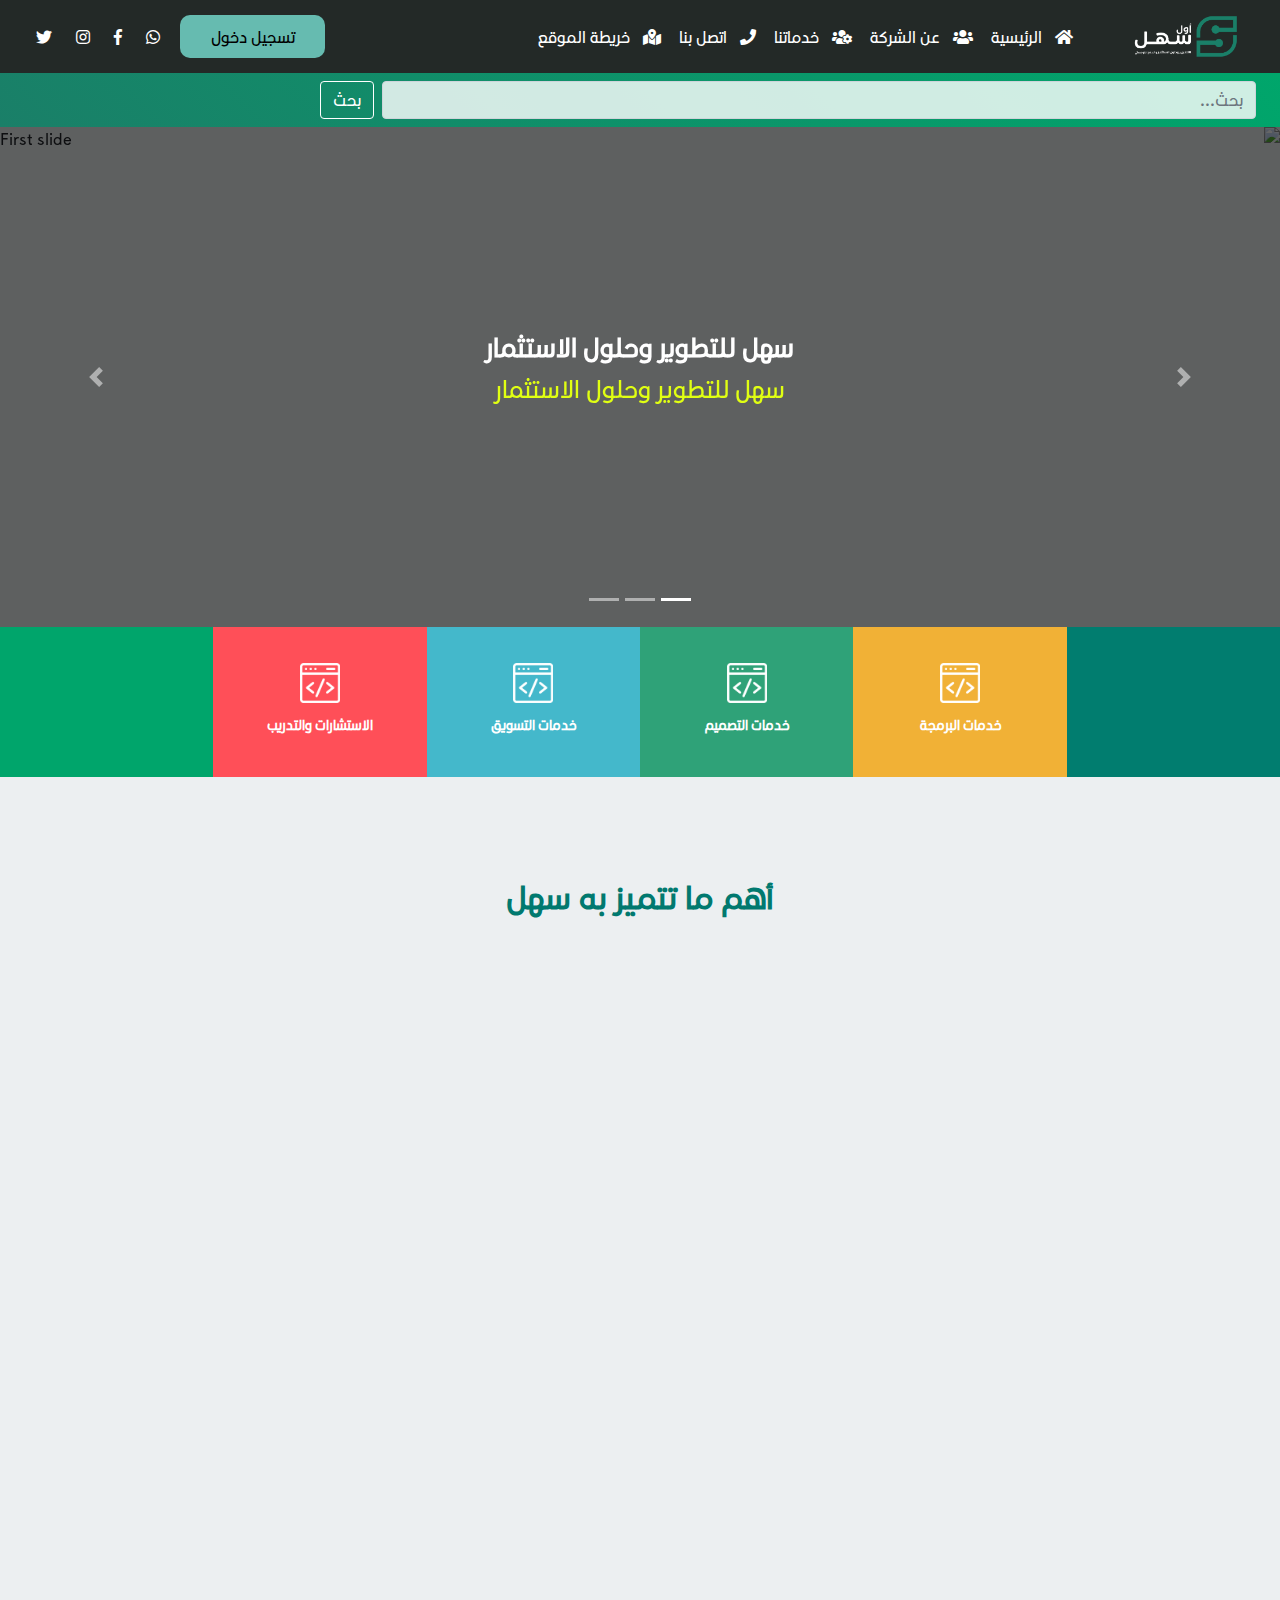
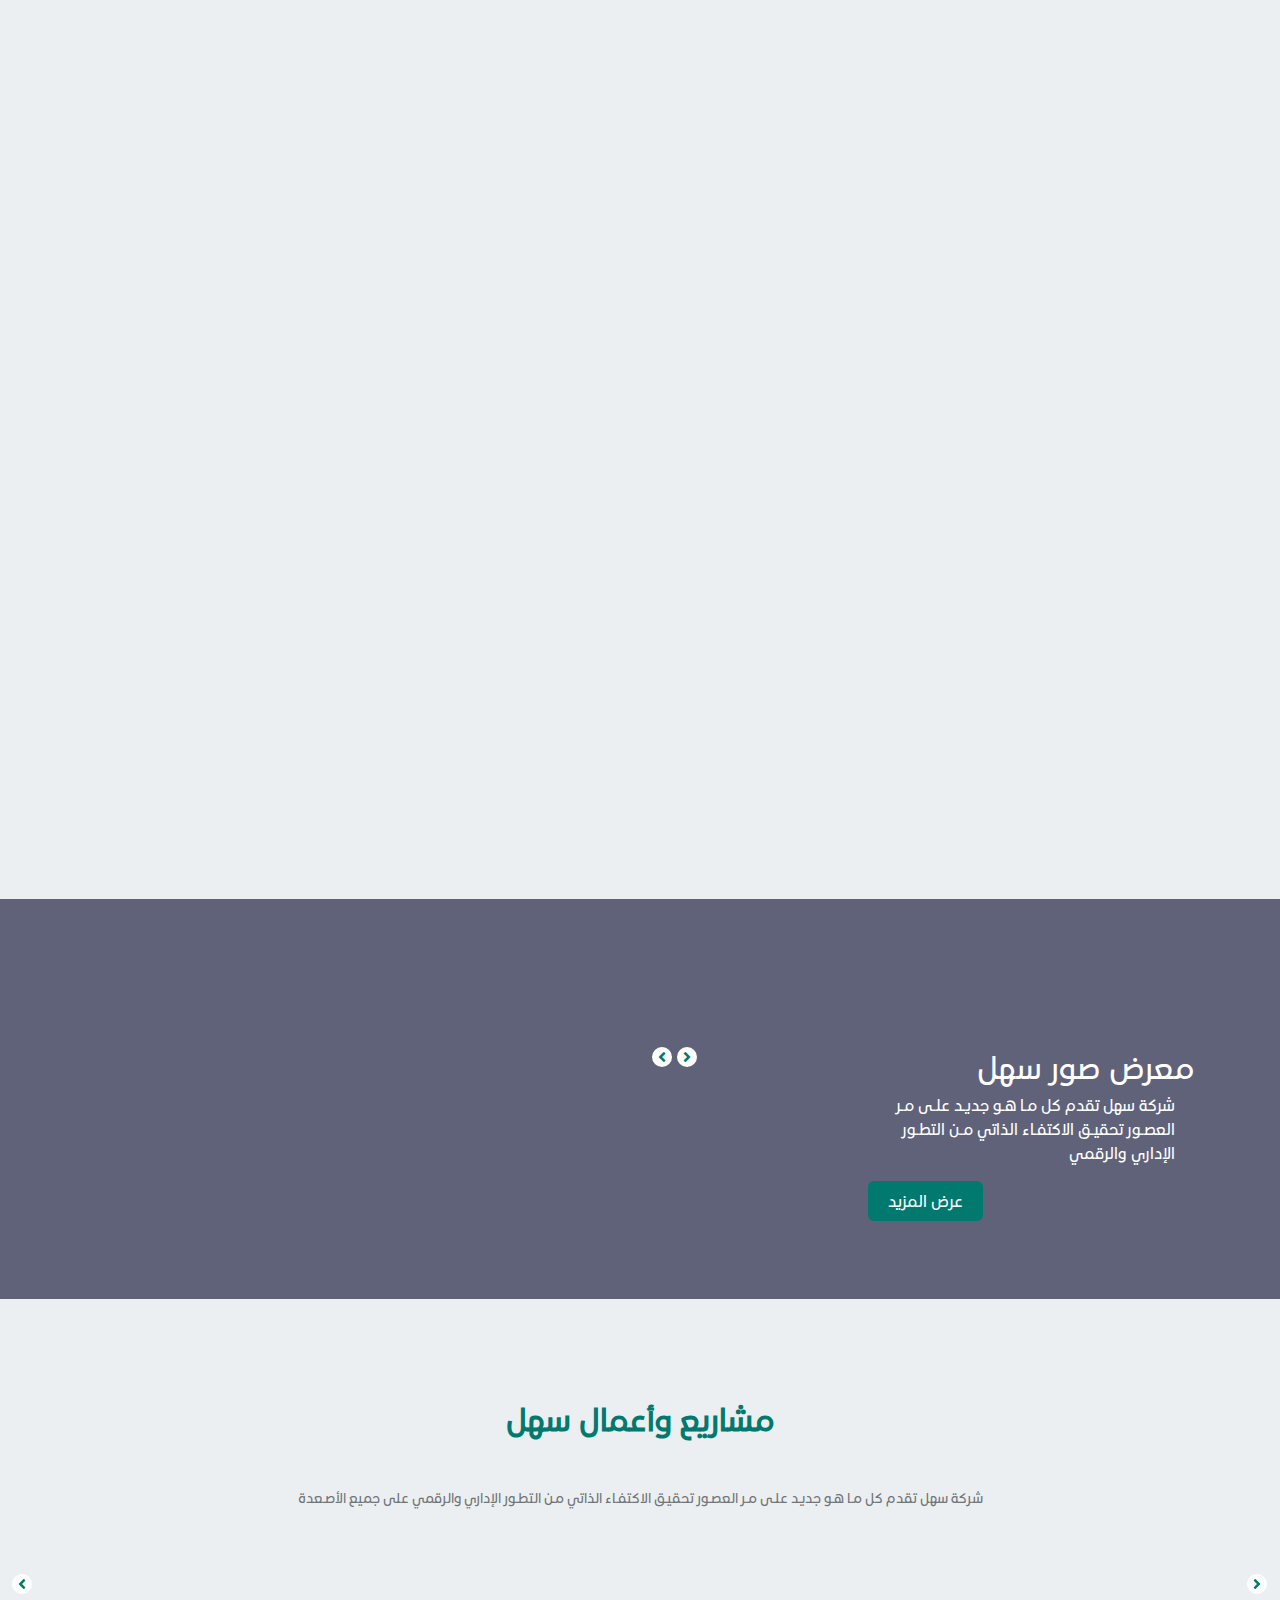
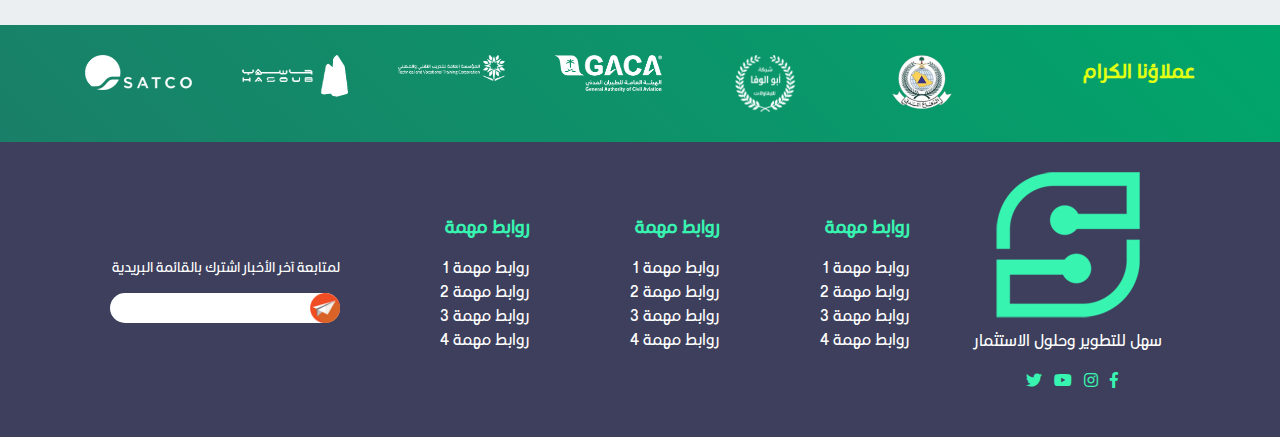
==== commit 103378d3: "Add files via upload" ====
--- a/index.html
+++ b/index.html
@@ -40,7 +40,7 @@
               <a class="nav-link aNavHead" href="About.html">عن الشركة</a>
             </li>
             <li class="nav-item">
-                <i class="fas fa-hand-holding iconHead"></i>
+                <i class="fas fa-users-cog iconHead"></i>
                 <a class="nav-link aNavHead" href="Services.html">خدماتنا</a>
               </li>
             <!-- <li class="nav-item dropdown">
@@ -64,7 +64,9 @@
               </li>
           </ul>
           <div class="divLog">
+            <a href="Login.html">
             <button class="btnLogHead">تسجيل دخول</button>
+            </a>
         </div>
         </div>
         <!-- <div class="flextoggleBtn"> -->
@@ -237,7 +239,9 @@
         </div>
             <div class="headSectors">
                 <h3 class="hHeadSectors">مجالس سهل</h3>
-                <button class="btnHeadSectors">قراءة المزيد</button>             
+                <a href="boards.html">
+                <button class="btnHeadSectors">قراءة المزيد</button>   
+                </a>          
             </div>
             <div class="row">
                 <div class="col-md-4 col-12" data-aos="flip-left">
@@ -409,7 +413,9 @@
             </div>
     </div>
     <div class="secProjects">
+        <a href="Projects.html">
         <h2 class="hFeatures">مشاريع وأعمال سهل</h2>
+        </a>
         <div class="descAbout">
         <p>شركة سهل تقدم كل مـا هـو جديـد علـى مـر العصـور تحقيـق الاكتفـاء الذاتي مـن التطـور الإداري والرقمي على جميع الأصـعدة </p>    
         </div>
--- a/css/style.css
+++ b/css/style.css
@@ -16,6 +16,12 @@
 a:hover{
     text-decoration: none;
     color: #38F4B1 !important;
+}
+button{
+    outline: none !important;
+}
+button:hover{
+    cursor: pointer;
 }
 @font-face {
     font-family: Careem;
@@ -480,6 +486,9 @@
     font-weight: bold;
     text-align: right;
 }
+h4.hTitlePage{
+    margin-bottom: 20px;
+}
 .contentPage{
     padding-top: 100px;
     padding-bottom: 100px;
@@ -489,6 +498,7 @@
     color: #747474;
     text-align: right;
     margin-top: 20px;
+    line-height: 35px;
 }
 .divImgAbout,.ImgAbout{
     width: 100%;
@@ -546,7 +556,7 @@
 .divIconsFooter i,.divIconsContact i{
     margin-left: 8px;
 }
-.divIconsContact a i{
+.divIconsContact{
     color: #0A986A !important;
 }
 .btnSendContact{
@@ -558,7 +568,7 @@
     height: auto;
 }
 .imgPortfolio{
-    border-radius: 8px;
+    /* border-radius: 8px; */
     box-shadow: 2px 3px 24px 10px #d0d0d0;
     margin-top: 20px;
 }
@@ -589,6 +599,202 @@
 .pagination .page-link{
     color: #3D3F5C;
 }
+.navSearch .form-inline{
+    width: 100% !important;
+}
+.txtSearchHead{
+    width: 70% !important;
+    background: #ffffffcf;
+}
+.btndetailsServ{
+    border:none;
+    background-color:#0A986A;
+    color: #fff;
+    width: 100%;
+    padding: 10px 20px;
+    cursor: pointer;
+    outline: none;
+}
+.rowWho{
+    margin-bottom: 90px;
+    align-items: center;
+}
+.rowView{
+    align-items: center;
+    flex-direction: row-reverse;
+    margin-bottom: 90px;
+
+}
+.contentServDetails{
+    background-color: #EEF8F5;
+    padding: 40px;
+}
+.lblServ{
+    color:#0A986A;
+    text-align: right;
+    margin-left: 8px;
+}
+.lblNumServ{
+    text-align: right;
+    color: #707070;
+}
+.divLblSer{
+    text-align: right;
+}
+#map{
+height: 300px;
+margin-top: 20px;
+margin-bottom: 15px;
+
+}
+.rowBoards:hover{
+    box-shadow: 2px 3px 9px #70707097 ; 
+
+}
+.rowBoards{
+    align-items: center;
+    text-align: right;
+    background-color: #EEF8F5;
+    padding: 10px;
+    /* margin-top: 20px; */
+    min-height: 280px;
+}
+.pboards{
+    font-size: 14px;
+}
+.rowBoardsTwo{
+    background-color: #2fa2782e;
+}
+.colImgBoard{
+    display: flex;
+    align-items: center;
+    justify-content: center;
+}
+.rowContentBoards{
+    align-items: center;
+    justify-content: center;
+}
+.rowBoardsThree{
+    background-color: #3d3f5c1f;
+}
+.imgProjects{
+    position: relative;
+}
+.overProject{
+    display: flex;
+    flex-direction: column;
+    align-items: center;
+    justify-content: center;
+    text-align: center;
+    position: absolute;
+    color: #232927;
+    opacity: 0;
+}
+/* .overProject button{
+    color: #eee;
+} */
+.divimgProjects{
+    position: relative;
+    align-items: center;
+    justify-content: center;
+    display: flex;
+}
+.divimgProjects:hover .imgProjects{
+    opacity: 0.2;
+    transition: opacity 1s ease-in-out;
+}
+.divimgProjects:hover .overProject{
+    opacity: 1;
+}
+.divTimeProject{
+    font-size: 12px !important;
+}
+.divTimeProject i, .divTimeProject label{
+    color: #7070707d !important;
+}
+.divPartProjects{
+    background: #23292778;
+    display: flex;
+    align-items: center;
+    justify-content: center;
+    padding: 20px;
+}
+.rowcontentProjDetails{
+    align-items: center;
+}
+.flexLogin{
+    display: flex;
+    justify-content: space-between;
+}
+.colImgLog{
+    background-color: #232927;
+    display: flex;
+    flex-direction: column;
+    align-items: center;
+    justify-content: center;
+    padding-left: 50px;
+    padding-right: 50px;
+
+    max-width: 400px;
+    /* width: 100%;
+    height: 100%; */
+}
+.imgLogoLog{
+    max-width: 300px;
+}
+.imgLogoLog img{
+    width: 100%;
+    height: 100%;
+}
+.pColImgLog{
+    color: rgba(238, 238, 238, 0.681);
+    font-size:14px;
+    text-align:center;
+    margin-top: 20px;
+    margin-bottom: 20px;
+}
+.mainLog,.flexLogin,.colFormLog,.colImgLog {
+    min-height: 625px;
+}
+.colFormLog{
+    width: 100%;
+    display: flex;
+    align-items: center;
+}
+.colFormLog .container{
+    padding-right: 10%;
+}
+.contentColImgLog{
+    text-align: center;
+}
+.txtEmail{
+    height: 42px;
+    width: 50%;
+    border: none;
+    padding-right: 8px;
+    margin-bottom: 20px;
+    margin-top: 20px;
+    outline: none;
+    text-align: right;
+    display: flex;
+    flex-direction: column;
+    justify-content: start;
+}
+.divbtnLog{
+    text-align: right;
+}
+.divbtnLog button{
+    width: 50%;
+}
+.pSwitchLog{
+    font-size: 14px;
+    text-align: right;
+    margin-top: 20px;
+
+}
+.pSwitchLog a{
+    color: rgb(102, 187, 176) !important;
+}
 #Top{
     display: none !important;
 } --- a/css/media.css
+++ b/css/media.css
@@ -25,6 +25,12 @@
         padding-top: 10px;
         display: flex;
         align-items: center;
+    }
+    .colImgLog{
+        display: none;
+    }
+    .txtEmail{
+        width: 100%;
     }
 }
 @media (min-width:400px) and (max-width: 575.98px) {
@@ -62,7 +68,12 @@
         transform: none !important;
         transition: none !important;
     } */
-    
+    .colImgLog{
+        display: none;
+    }
+    .txtEmail{
+        width: 100%;
+    }
     
 }
 @media (min-width: 576px) and (max-width: 767.98px){
@@ -98,6 +109,12 @@
     }
     .sliderPortfolio .owl-stage-outer .owl-stage .owl-item .single-item{
         margin-right: 0px !important;
+    }
+    .colImgLog{
+        display: none;
+    }
+    .txtEmail{
+        width: 100%;
     }
 }
 @media (min-width: 768px) and (max-width: 991.98px) {
@@ -140,6 +157,12 @@
         .iconHead{
             margin-left: 0px !important;
         } */
+        .colImgLog{
+            display: none;
+        }
+        .txtEmail{
+            width: 100%;
+        }
 }
 @media (min-width: 992px) and (max-width: 1199.98px) {
 
